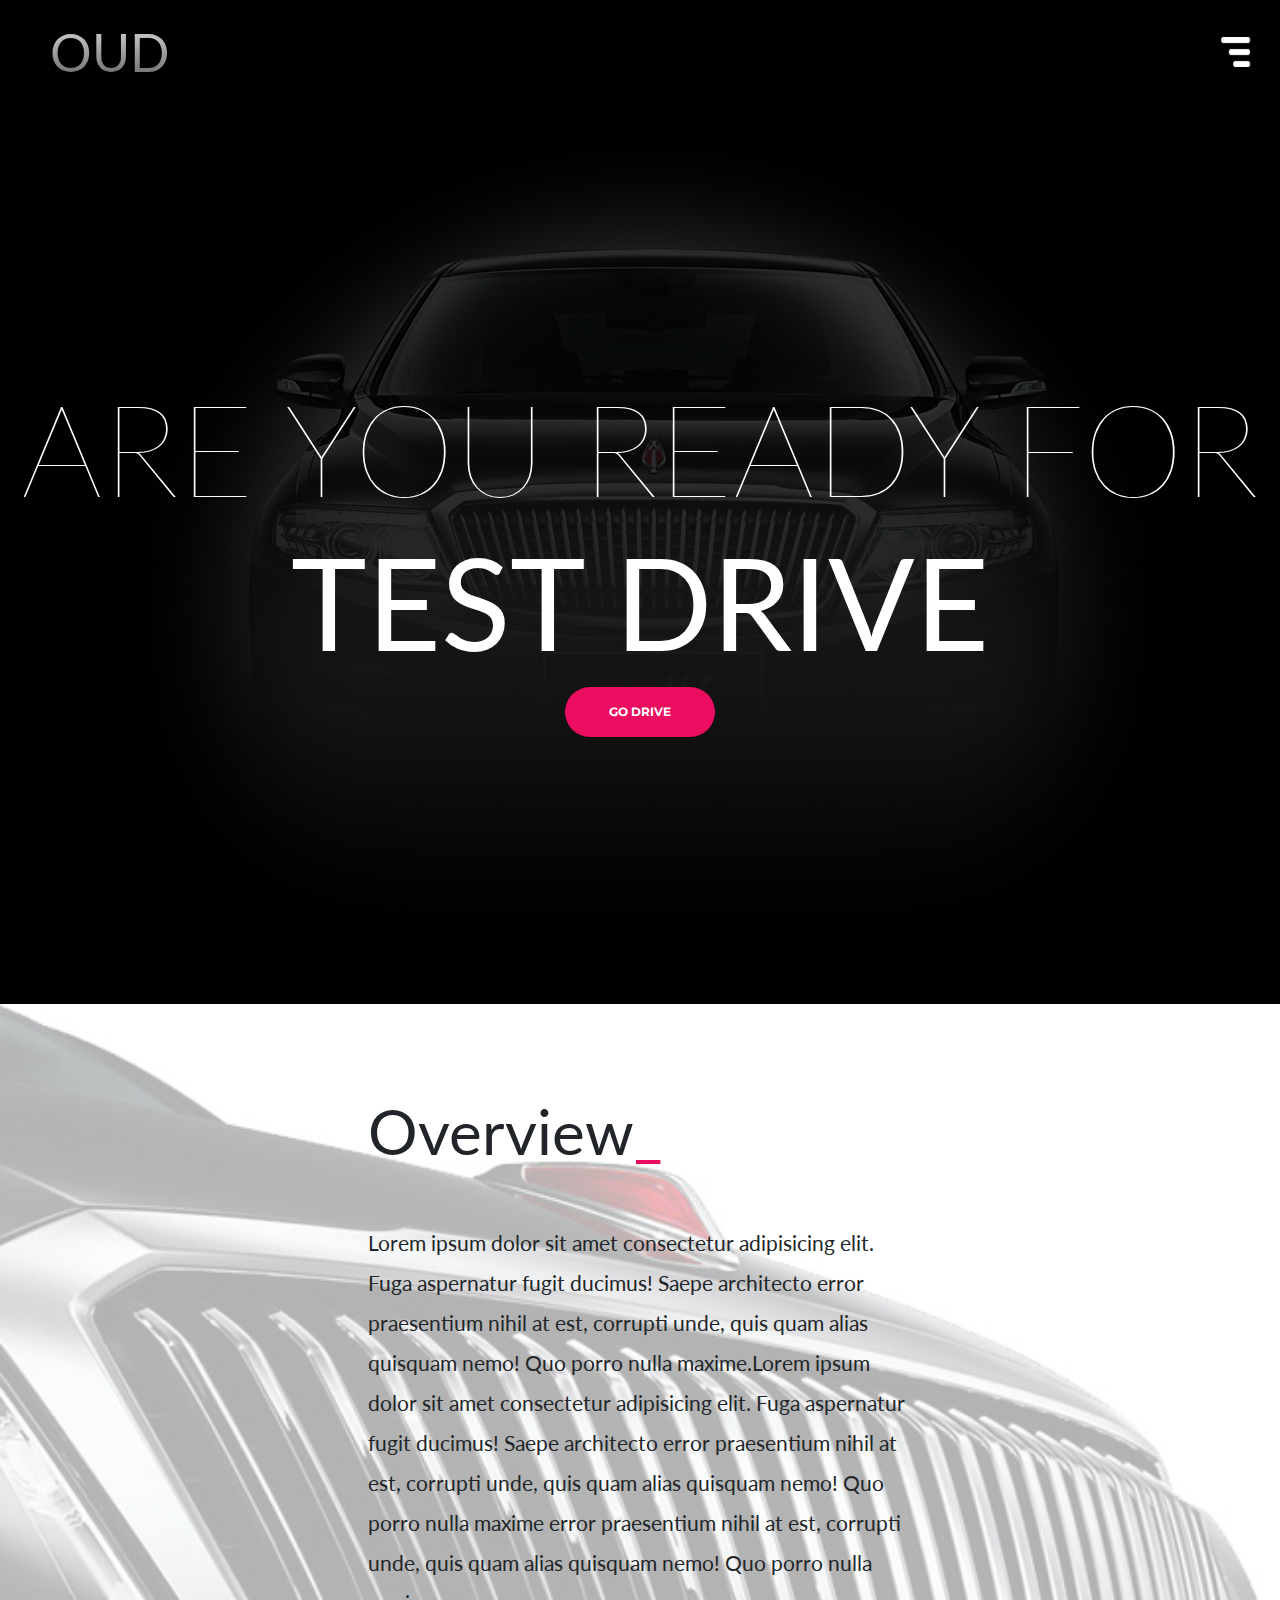
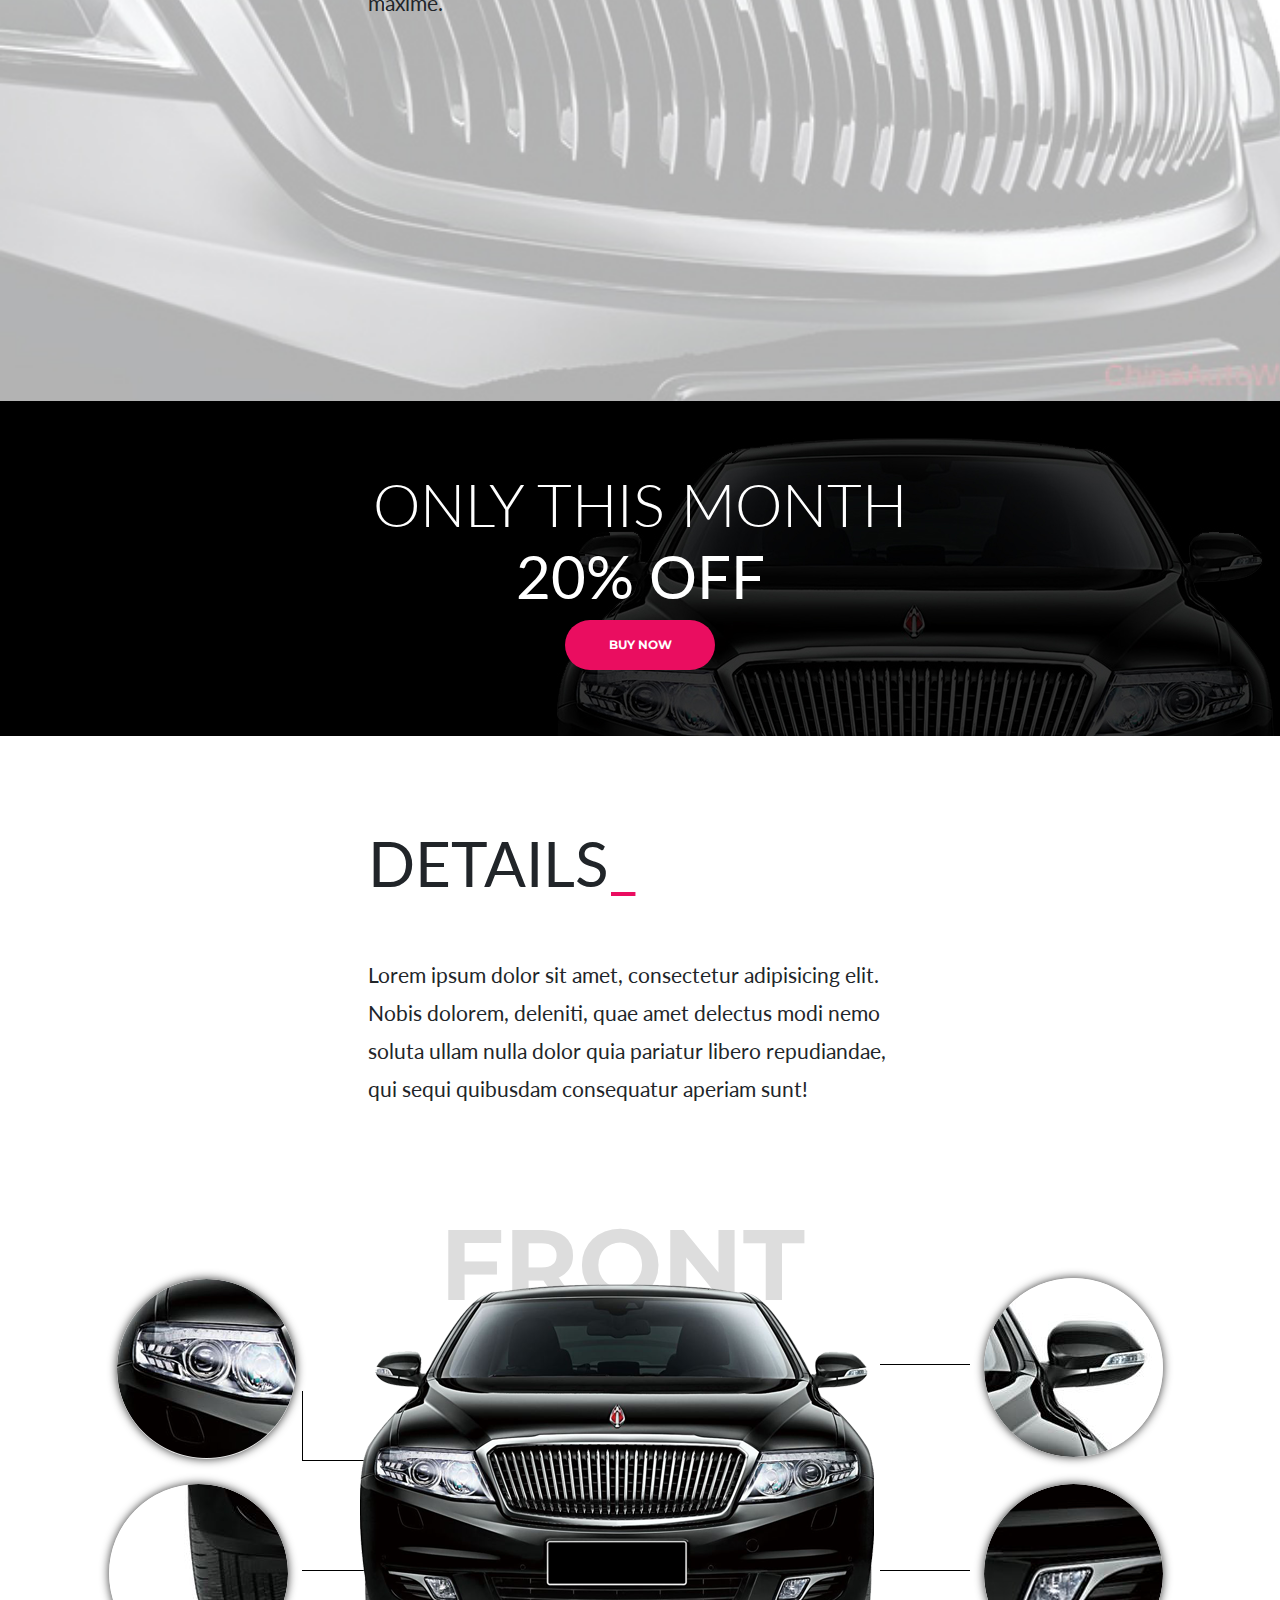
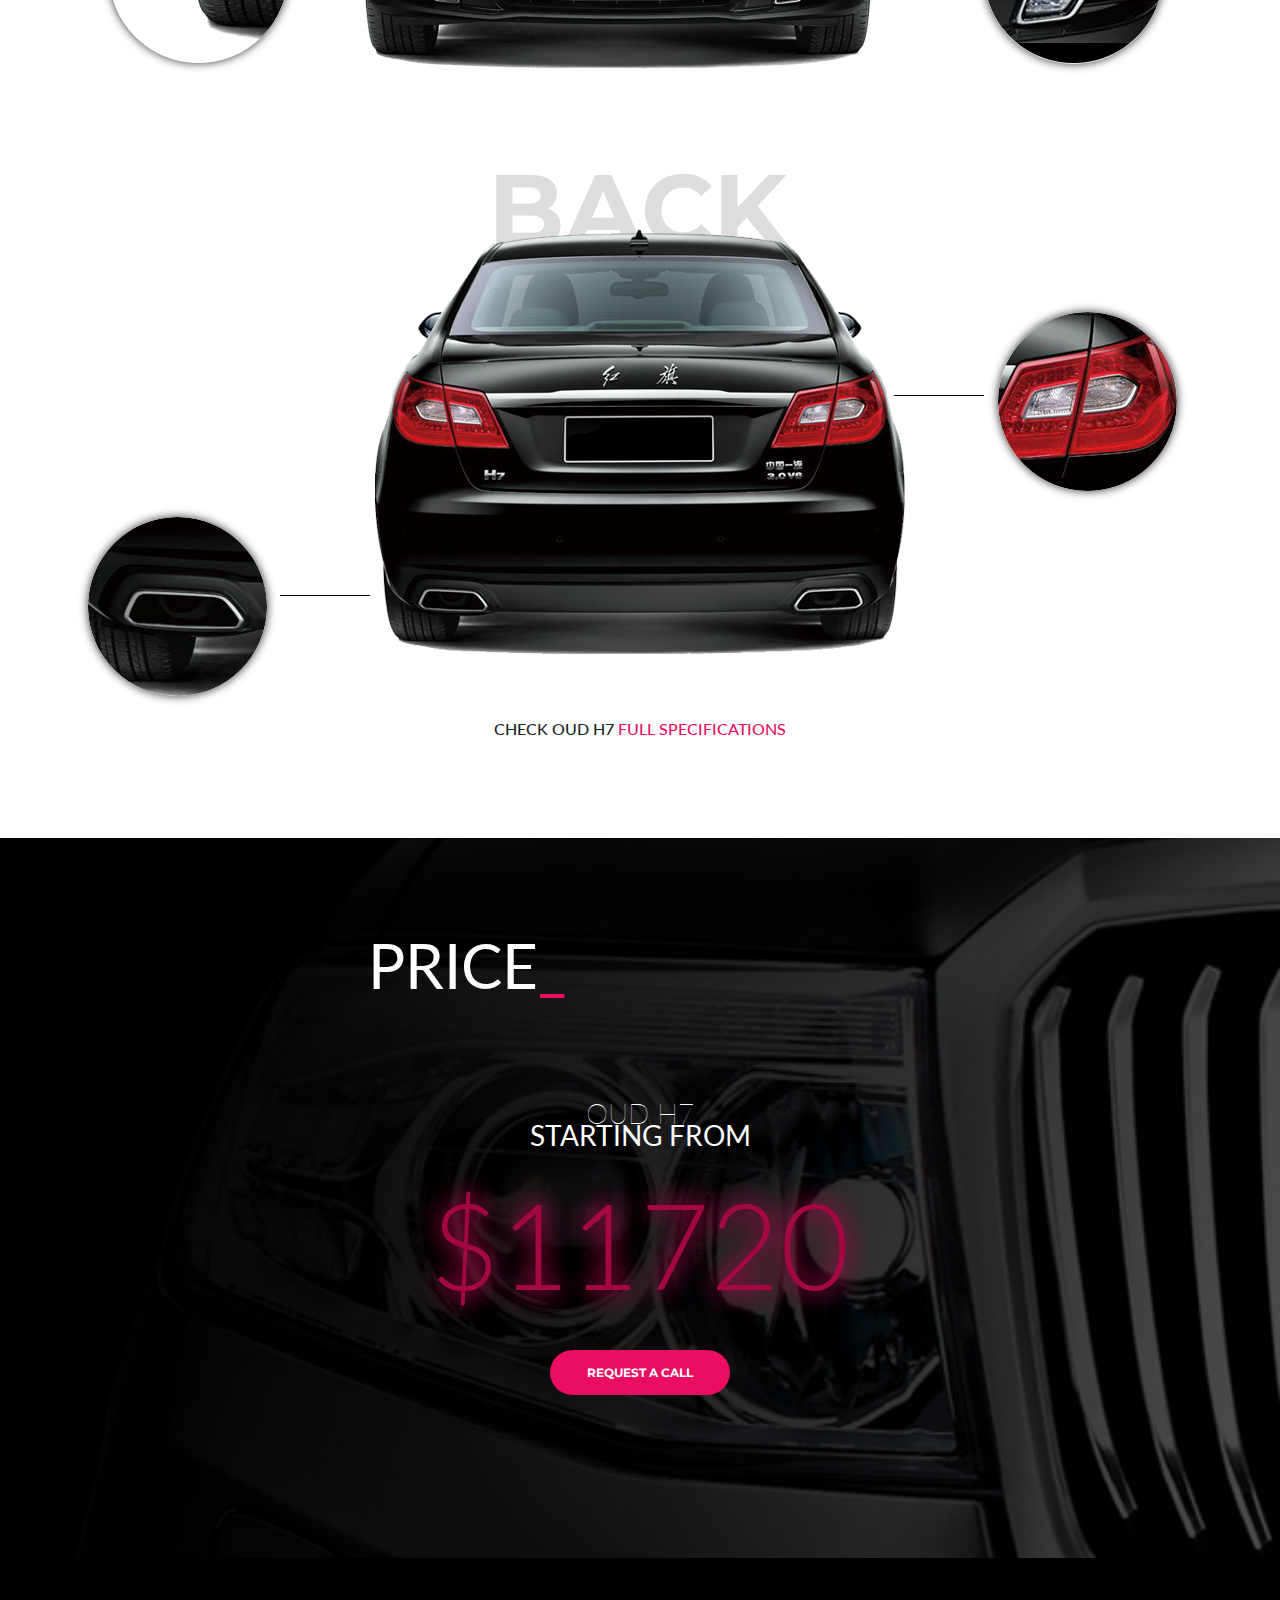
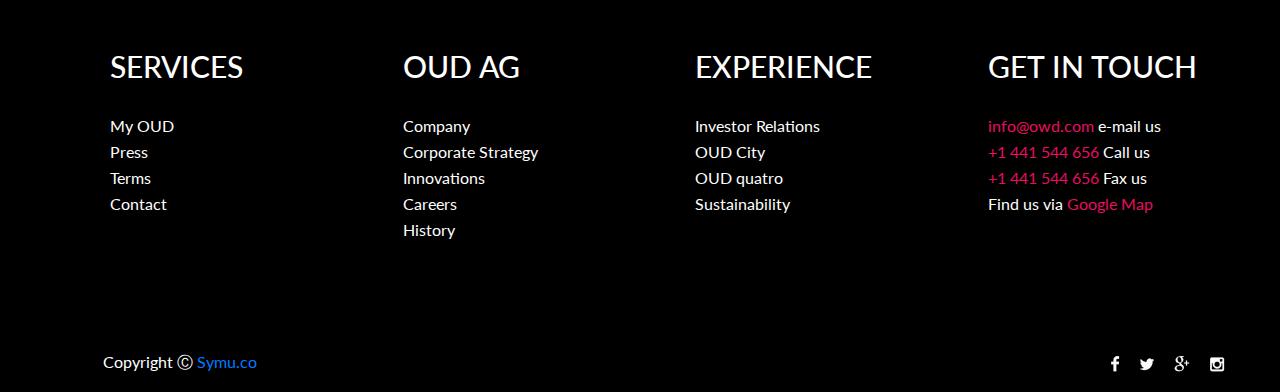
==== main.html @ 3a0085f8 "Initial commit" ====
<!DOCTYPE html>
<html lang="en">

<head>
    <meta charset="UTF-8">
    <meta name="viewport" content="width=device-width, initial-scale=1.0">
    <meta http-equiv="X-UA-Compatible" content="ie=edge">
    <link rel="stylesheet" href="https://stackpath.bootstrapcdn.com/bootstrap/4.4.1/css/bootstrap.min.css"
        integrity="sha384-Vkoo8x4CGsO3+Hhxv8T/Q5PaXtkKtu6ug5TOeNV6gBiFeWPGFN9MuhOf23Q9Ifjh" crossorigin="anonymous">
    <script src="https://code.jquery.com/jquery-3.3.1.slim.min.js"
        integrity="sha384-q8i/X+965DzO0rT7abK41JStQIAqVgRVzpbzo5smXKp4YfRvH+8abtTE1Pi6jizo"
        crossorigin="anonymous"></script>
    <script src="https://cdnjs.cloudflare.com/ajax/libs/popper.js/1.14.7/umd/popper.min.js"
        integrity="sha384-UO2eT0CpHqdSJQ6hJty5KVphtPhzWj9WO1clHTMGa3JDZwrnQq4sF86dIHNDz0W1"
        crossorigin="anonymous"></script>
    <script src="https://ajax.googleapis.com/ajax/libs/jquery/3.4.1/jquery.min.js"></script>
    <script src="https://stackpath.bootstrapcdn.com/bootstrap/4.3.1/js/bootstrap.min.js"
        integrity="sha384-JjSmVgyd0p3pXB1rRibZUAYoIIy6OrQ6VrjIEaFf/nJGzIxFDsf4x0xIM+B07jRM"
        crossorigin="anonymous"></script>
    <link rel="stylesheet" type="text/css" href="./main-styles.css">
    <link href="https://fonts.googleapis.com/css?family=Montserrat:700&display=swap" rel="stylesheet">
    <link href="https://fonts.googleapis.com/css?family=Lato:100,100i,300,400&display=swap" rel="stylesheet">

    <title>OUD</title>
</head>

<body>
    <nav class="navbar">
        <a class="navbar-brand" href="#">
            OUD
        </a>
        <button class="navbar-toggler custom-toggler1" type="button" data-toggle="collapse" data-target="#navbarNav"
            aria-controls="navbarNav" aria-expanded="false" aria-label="Toggle navigation">
            <span class="navbar-toggler-icon"></span>
        </button>
        <div class="collapse navbar-collapse" id="navbarNav">
            <ul class="navbar-nav">
                <li class="nav-item">
                    <a class="nav-link" href="#over">Overview</a>
                </li>
                <li class="nav-item">
                    <a class="nav-link" href="#det">Details</a>
                </li>
                <li class="nav-item">
                    <a class="nav-link" href="#buy">Price</a>
                </li>
            </ul>
        </div>
    </nav>

    
    <header>

        <div class="hero-container">
            <h1>ARE YOU READY FOR<br> <span>TEST DRIVE</span></h1>
            <a href='#' class="btn btn-primary">GO DRIVE</a>

        </div>


    </header>

    <section class='overview' id='over'>
        <div class='container'>
            <h2>Overview<span>_</span></h2>
            <p>Lorem ipsum dolor sit amet consectetur adipisicing elit. Fuga aspernatur fugit ducimus! Saepe architecto
                error praesentium nihil at est, corrupti unde, quis quam alias quisquam nemo! Quo porro nulla
                maxime.Lorem ipsum dolor sit amet consectetur adipisicing elit. Fuga aspernatur fugit ducimus! Saepe
                architecto error praesentium nihil at est, corrupti unde, quis quam alias quisquam nemo! Quo porro nulla
                maxime error praesentium nihil at est, corrupti unde, quis quam alias quisquam nemo! Quo porro nulla
                maxime.</p>
        </div>
    </section>
    <div class='discount'>
        <div class='container'>
            <h2>ONLY THIS MONTH<br><span>20% OFF</span></h2>
            <a href="#" class='btn btn-primary'>BUY NOW</a>
        </div>

    </div>

    <section class='details' id='det'>

        <div class='container'>

            <h2>DETAILS<span>_</span></h2>
            <p>Lorem ipsum dolor sit amet, consectetur adipisicing elit. Nobis dolorem, deleniti, quae amet delectus
                modi nemo soluta ullam nulla dolor quia pariatur libero repudiandae, qui sequi quibusdam consequatur
                aperiam sunt!</p>
        </div>
        <div class='col car-details-cont'>
            <div>
                <div class='car-side-text front'>
                    <h3>FRONT</h3>
                    <div class='line left-top'>
                        <img src="images/flashlight-front.png" alt="flash">
                    </div>
                    <div class='line left-bottom'>
                        <img src="./images/tire-front.png" alt="tire">
                    </div>
                    <div class='line right-top'>
                        <img src="/images/mirror-front.png" alt="mirror">
                    </div>
                    <div class='line right-bottom'>
                        <img src="/images/halogen-front.png" alt="halogen">
                    </div>
                    <img src="images/front-h7.png" alt="front-h7">
                </div>

                <div class="w100"></div>

                <div class='col car-side-text back'>
                    <h3>BACK</h3>
                    <div class='line left'>
                        <img src="/images/exhaust.png" alt="exhaust">
                    </div>
                    <div class='line right'>
                        <img src="/images/back-flashlight.png" alt="back-flash">
                    </div>
                    <img src="images/back-h7.png" alt="back-h7">
                    <div class='full-spec'>
                        <h4>CHECK OUD H7 <a href='#'>FULL SPECIFICATIONS</a></h4>
                    </div>
                </div>

            </div>
    </section>
    <section class='price' id='buy'>
        <div class='container'>
            <h2>PRICE<span>_</span></h2>
            <h3>OUD H7<br><span>STARTING FROM</span></h3>
            <p>$11720</p>
            <a href="#" class="btn btn-primary">REQUEST A CALL</a>

        </div>
    </section>
    <footer id='contact'>
        <div class="row">
            <div class="col">

                <ul>
                    <h4>SERVICES</h4>
                    <li><a href='#'>My OUD</a></li>
                    <li><a href='#'>Press</a></li>
                    <li><a href='#'>Terms</a></li>
                    <li><a href='#'>Contact</a></li>

                </ul>
            </div>
            <div class="col">

                <ul>
                    <h4>OUD AG</h4>
                    <li><a href='#'>Company</a></li>
                    <li><a href='#'>Corporate Strategy</a></li>
                    <li><a href='#'>Innovations</a></li>
                    <li><a href='#'>Careers</a></li>
                    <li><a href='#'>History</a></li>

                </ul>
            </div>
            <div class="col">

                <ul>
                    <h4>EXPERIENCE</h4>
                    <li><a href='#'>Investor Relations</a></li>
                    <li><a href='#'>OUD City</a></li>
                    <li><a href='#'>OUD quatro</a></li>
                    <li><a href='#'>Sustainability</a></li>

                </ul>
            </div>
            <div class="col">

                <ul>
                    <h4>GET IN TOUCH</h4>
                    <li><a href='#'><span>info@owd.com</span></a> e-mail us</li>
                    <li><a href='#'><span>+1 441 544 656</span></a> Call us</li>
                    <li><a href='#'><span>+1 441 544 656</span></a> Fax us</li>
                    <li>Find us via <a href='#'><span>Google Map</span></a></li>

                </ul>
            </div>
            <div class='copyright'>
                <div class="row">
                    <div class='col'>
                        <p>Copyright &#9400; <a href='#'>Symu.co</a></p>
                    </div>
                    <div class='col'>
                        <ul>
                            <li><a href="#"><img src="/images/social1.png" alt="Q"></a></li>
                            <li><a href="#"><img src="/images/social2.png" alt="W"></a></li>
                            <li><a href="#"><img src="/images/social3.png" alt="E"></a></li>
                            <li><a href="#"><img src="/images/social4.png" alt="R"></a></li>
                        </ul>
                    </div>
                </div>
            </div>
        </div>



    </footer>
    <script>
        $('.navbar a[href^="#"]').on('click', function (event) {
            let target = $(this.getAttribute('href'));
            if (target.length) {
                event.preventDefault();
                $('html, body').stop().animate({
                    scrollTop: target.offset().top
                }, 700);
            }
        });

        setInterval(function () {
            $('h2 span').animate({
                opacity: 1
            }, 600).animate({
                opacity: 0
            }, 600)
        }, 1200);
    </script>
</body>

</html>
---- main-styles.css ----
body {
  font-family: 'Lato', sans-serif;
  font-family: 'Montserrat', sans-serif;
}

.navbar {
  font-family: 'Lato';
  background: #000000;
  padding-left: 50px;
}

.navbar .custom-toggler1 .navbar-toggler-icon {
  background-image: url(/images/toggler.png);
}

.navbar .navbar-nav {
  -webkit-box-orient: horizontal;
  -webkit-box-direction: normal;
      -ms-flex-direction: row;
          flex-direction: row;
  width: -webkit-fit-content;
  width: -moz-fit-content;
  width: fit-content;
  margin: auto;
}

.navbar .navbar-nav .nav-link {
  margin-right: 4rem;
  margin-left: 4rem;
}

.navbar .navbar-nav .nav-link {
  display: inline-block;
  color: #fff;
  text-decoration: none;
}

.navbar .navbar-nav .nav-link::after {
  content: '';
  display: block;
  width: 0;
  height: 2px;
  background: #f7becd;
  -webkit-transition: width .3s;
  transition: width .3s;
}

.navbar .navbar-nav .nav-link:hover::after {
  width: 100%;
}

.navbar a {
  font-size: 3.25rem;
  background: -webkit-linear-gradient(whitesmoke, #494949);
  -webkit-background-clip: text;
  -webkit-text-fill-color: transparent;
}

header {
  width: 100%;
  min-height: 100vh;
  display: -webkit-box;
  display: -ms-flexbox;
  display: flex;
  background-color: #000000;
  background-image: url(./images/auto.jpg);
  background-size: auto;
  background-repeat: no-repeat;
  background-position: center;
  padding: 90px 0 90px 0;
}

header .hero-container {
  margin: auto;
}

header .hero-container h1 {
  font-family: 'Lato';
  font-size: 128px;
  font-weight: 100;
  text-align: center;
  color: #fff;
}

header .hero-container h1 span {
  font-weight: normal;
}

header .hero-container a {
  display: -webkit-box;
  display: -ms-flexbox;
  display: flex;
  width: 150px;
  height: 50px;
  margin: auto;
  font-size: 12px;
  font-weight: bold;
  font-family: 'Montserrat';
  border-radius: 50px;
  -webkit-box-align: center;
      -ms-flex-align: center;
          align-items: center;
  -webkit-box-pack: center;
      -ms-flex-pack: center;
          justify-content: center;
  background-color: #ea0d60;
  border: none;
}

.overview {
  width: 100%;
  min-height: 100vh;
  display: -webkit-box;
  display: -ms-flexbox;
  display: flex;
  font-family: 'Lato';
  padding: 90px 0 90px 0;
  background-image: url(images/background_img_1.jpg), url(images/background_img_2.jpg);
  background-size: inherit;
  background-repeat: no-repeat;
  background-position: left bottom, right bottom 1cm;
}

@media screen and (max-width: 1585px) {
  .overview {
    background-image: url(images/background_img_1.jpg);
    background-size: cover;
  }
}

.overview .container {
  width: 575px;
  margin: auto;
  margin-bottom: 17rem;
}

.overview h2 {
  font-size: 62px;
  font-weight: normal;
  margin-bottom: 55px;
}

.overview h2 span {
  color: #ea0d60;
}

.overview p {
  font-size: 21px;
  font-weight: normal;
  line-height: 40px;
}

.discount {
  display: -webkit-box;
  display: -ms-flexbox;
  display: flex;
  width: 100%;
  min-height: 335px;
  background-color: #000000;
  font-family: 'Lato';
  background-image: url(images/discount-background.jpg);
  background-size: auto;
  background-repeat: no-repeat;
  background-position: right bottom;
}

.discount .container {
  margin: auto;
}

.discount h2 {
  font-size: 60px;
  text-align: center;
  font-weight: 300;
  color: #fff;
}

.discount h2 span {
  font-weight: normal;
}

.discount a {
  display: -webkit-box;
  display: -ms-flexbox;
  display: flex;
  width: 150px;
  height: 50px;
  margin: auto;
  font-size: 12px;
  font-weight: bold;
  font-family: 'Montserrat';
  border-radius: 50px;
  -webkit-box-align: center;
      -ms-flex-align: center;
          align-items: center;
  -webkit-box-pack: center;
      -ms-flex-pack: center;
          justify-content: center;
  background-color: #ea0d60;
  border: none;
}

.details {
  padding: 90px 0 90px 0;
}

.details .container {
  font-family: 'Lato';
  width: 575px;
  margin: auto;
}

.details .container h2 {
  font-size: 62px;
  font-weight: normal;
  margin-bottom: 55px;
}

.details .container h2 span {
  color: #ea0d60;
}

.details .container p {
  font-size: 21px;
  font-weight: normal;
  line-height: 38px;
}

.details .car-details-cont {
  width: 100%;
  display: -webkit-box;
  display: -ms-flexbox;
  display: flex;
  -webkit-box-pack: center;
      -ms-flex-pack: center;
          justify-content: center;
  -webkit-box-align: center;
      -ms-flex-align: center;
          align-items: center;
  margin: auto;
  padding-top: 10rem;
}

.details .car-details-cont img {
  position: relative;
}

.details .car-details-cont .w100 {
  width: 100%;
  margin-top: 10rem;
}

.details .car-details-cont .car-side-text {
  position: relative;
  max-width: 100%;
}

.details .car-details-cont .car-side-text .line {
  width: 90px;
  height: 47px;
  border-bottom: 1px solid black;
  position: absolute;
}

.details .car-details-cont .car-side-text .line img {
  position: absolute;
  border-radius: 50%;
  -webkit-box-shadow: rgba(0, 0, 0, 0.8) 0 0 10px;
          box-shadow: rgba(0, 0, 0, 0.8) 0 0 10px;
  -webkit-transition: all 0.5s;
  transition: all 0.5s;
}

.details .car-details-cont .car-side-text .line img:hover {
  -webkit-box-shadow: #740c1d 0 0 100px;
          box-shadow: #740c1d 0 0 100px;
}

.details .car-details-cont .car-side-text .left-top {
  right: 33rem;
  bottom: 13rem;
  border-left: 1px solid black;
  height: 70px;
}

.details .car-details-cont .car-side-text .left-top img {
  right: 6rem;
  top: -7rem;
}

.details .car-details-cont .car-side-text .left-bottom {
  right: 33rem;
  top: 15rem;
}

.details .car-details-cont .car-side-text .left-bottom img {
  right: 6.5rem;
  top: -2.5rem;
}

.details .car-details-cont .car-side-text .right-top {
  left: 32.5rem;
  bottom: 19rem;
}

.details .car-details-cont .car-side-text .right-top img {
  left: 6.5rem;
  top: -2.5rem;
}

.details .car-details-cont .car-side-text .right-bottom {
  left: 32.5rem;
  top: 15rem;
}

.details .car-details-cont .car-side-text .right-bottom img {
  left: 6.5rem;
  top: -2.5rem;
}

.details .car-details-cont .car-side-text h3 {
  font-family: 'Montserrat';
  cursor: default;
  font-size: 100px;
  font-weight: bold;
  position: absolute;
  left: 5rem;
  top: -5rem;
  color: #dddddd;
}

.details .car-details-cont .back h3 {
  left: 8rem;
}

.details .car-details-cont .back .left {
  left: -5rem;
  top: 20rem;
}

.details .car-details-cont .back .left img {
  left: -12rem;
  top: -2rem;
}

.details .car-details-cont .back .right {
  right: -4rem;
  top: 7.5rem;
}

.details .car-details-cont .back .right img {
  left: 6.5rem;
  bottom: -6rem;
}

.details .car-details-cont .back .full-spec {
  padding-top: 4rem;
}

.details .car-details-cont .back .full-spec h4 {
  font-family: 'Lato';
  font-size: 16px;
  text-align: center;
}

.details .car-details-cont .back .full-spec h4 a {
  display: inline-block;
  color: #ea0d60;
  text-decoration: none;
}

.details .car-details-cont .back .full-spec h4 a::after {
  content: '';
  display: block;
  width: 0;
  height: 2px;
  background: #f7becd;
  -webkit-transition: width .3s;
  transition: width .3s;
}

.details .car-details-cont .back .full-spec h4 a:hover::after {
  width: 100%;
}

.price {
  font-family: 'Lato';
  background-color: #000000;
  color: #fff;
  padding: 90px 0 90px 0;
  background-image: url(/images/price_background-left.jpg), url(/images/price_background-right.jpg);
  background-repeat: no-repeat;
  background-size: auto;
  background-position: left bottom, right;
  min-height: 80vh;
}

@media screen and (max-width: 1400px) {
  .price {
    background-image: url(/images/price_background-right.jpg);
    background-size: cover;
    background-position: right;
  }
}

.price a {
  display: -webkit-box;
  display: -ms-flexbox;
  display: flex;
  width: 180px;
  height: 45px;
  margin: auto;
  font-size: 12px;
  font-weight: bold;
  font-family: 'Montserrat';
  border-radius: 50px;
  -webkit-box-align: center;
      -ms-flex-align: center;
          align-items: center;
  -webkit-box-pack: center;
      -ms-flex-pack: center;
          justify-content: center;
  background-color: #ea0d60;
  border: none;
}

.price .container {
  width: 575px;
}

.price .container h2 {
  font-size: 62px;
  font-weight: normal;
  margin-bottom: 100px;
}

.price .container h2 span {
  color: #ea0d60;
}

.price .container h3 {
  text-align: center;
  line-height: 22px;
  font-weight: 100;
}

.price .container h3 span {
  font-weight: normal;
}

.price .container p {
  color: #a30842;
  text-shadow: 0 0 0.2em #a30842, 0 0 0.2em #a30842;
  font-weight: 300;
  font-size: 120px;
  text-align: center;
}

footer {
  font-family: 'Lato';
  padding: 90px 0 0 0;
  background-color: #000000;
  position: relative;
}

footer .row {
  max-width: 1170px;
  margin: auto;
  color: #fff;
}

footer .row .col {
  padding-bottom: 90px;
  text-decoration: none;
}

footer .row .col h4 {
  margin-bottom: 30px;
  font-size: 30px;
}

footer .row .col span {
  color: #ea0d60;
}

footer .row .col li {
  list-style: none;
}

footer .row .col li a {
  display: inline-block;
  color: #fff;
  text-decoration: none;
}

footer .row .col li a::after {
  content: '';
  display: block;
  width: 0;
  height: 2px;
  background: #f7becd;
  -webkit-transition: width .3s;
  transition: width .3s;
}

footer .row .col li a:hover::after {
  width: 100%;
}

footer .row .copyright {
  width: 1170px;
  color: #b5b5b5;
}

footer .row .copyright .row {
  width: 100%;
}

footer .row .copyright .row .col {
  padding: 0;
}

footer .row .copyright .row .col p {
  margin-left: 3rem;
}

footer .row .copyright ul {
  float: right;
  display: -webkit-box;
  display: -ms-flexbox;
  display: flex;
}

footer .row .copyright ul li {
  list-style: none;
}

footer .row .copyright ul li a {
  margin-left: 20px;
}
/*# sourceMappingURL=main-styles.css.map */
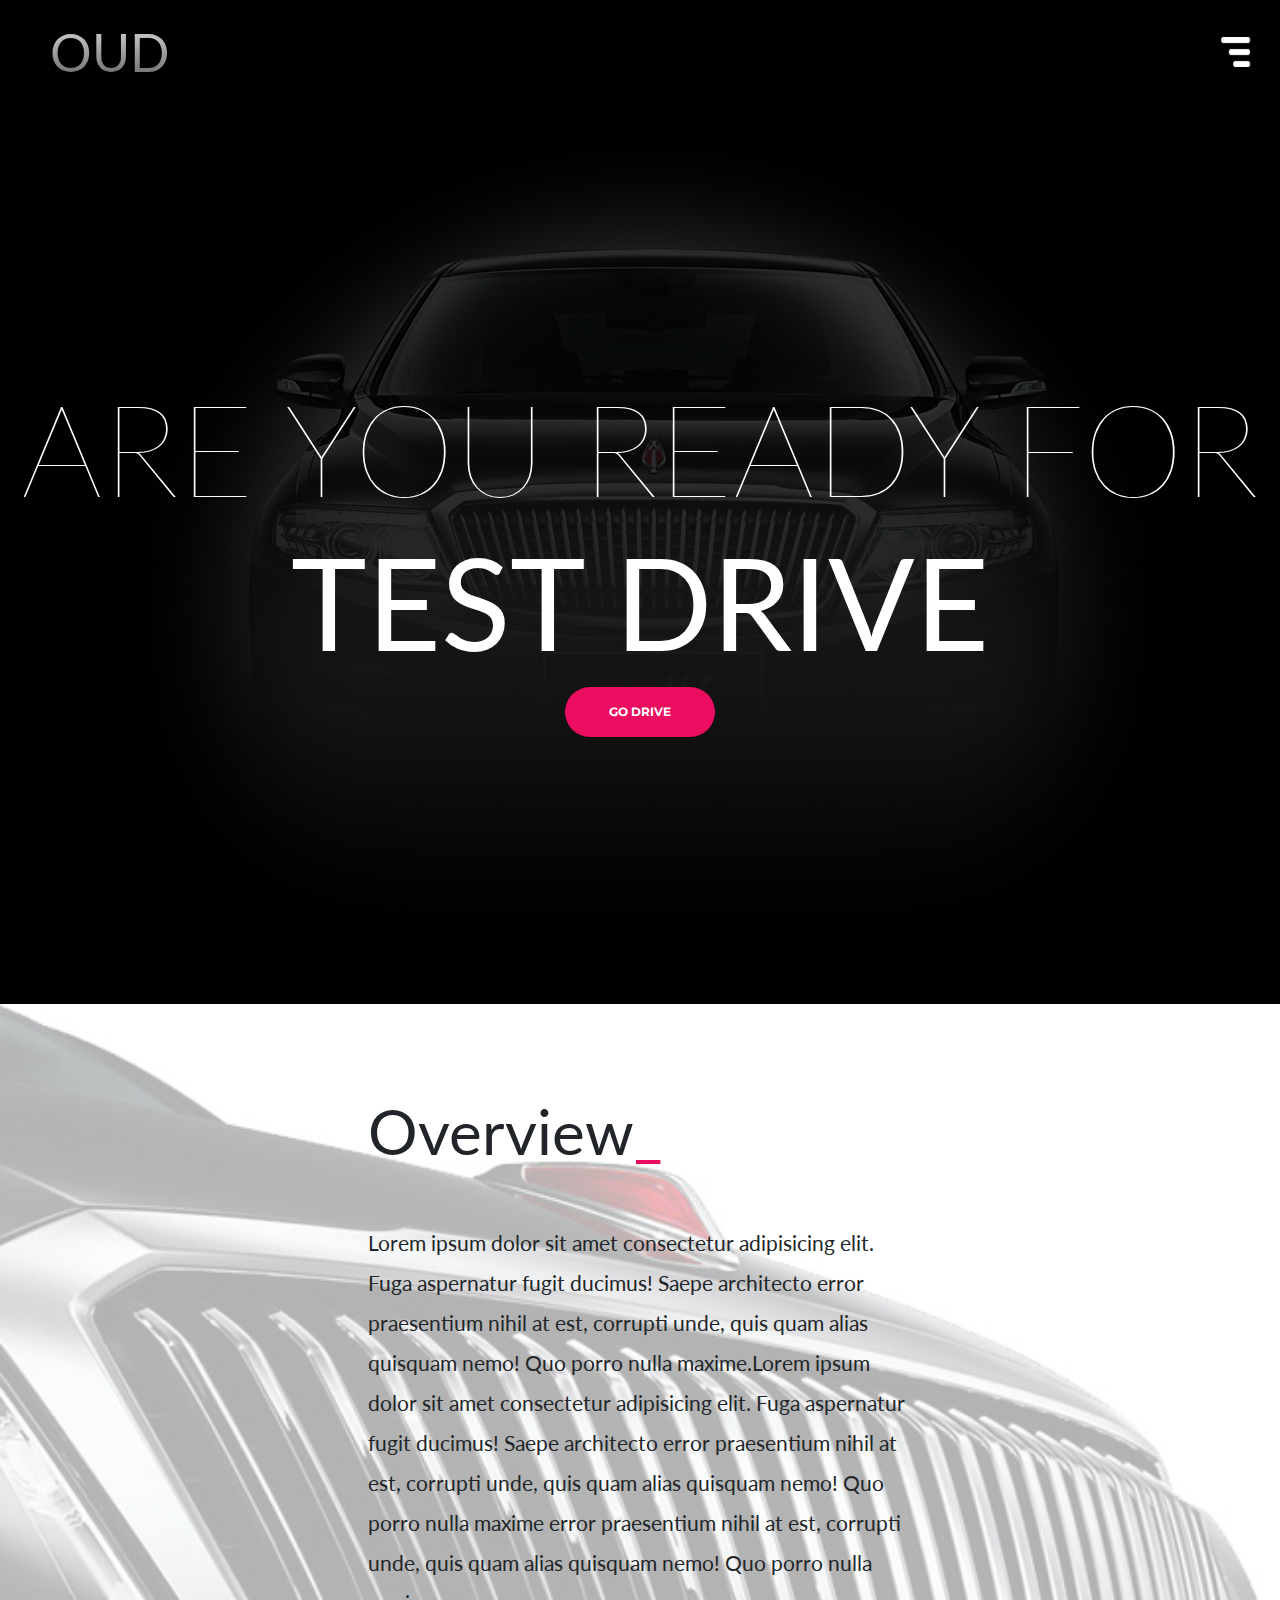
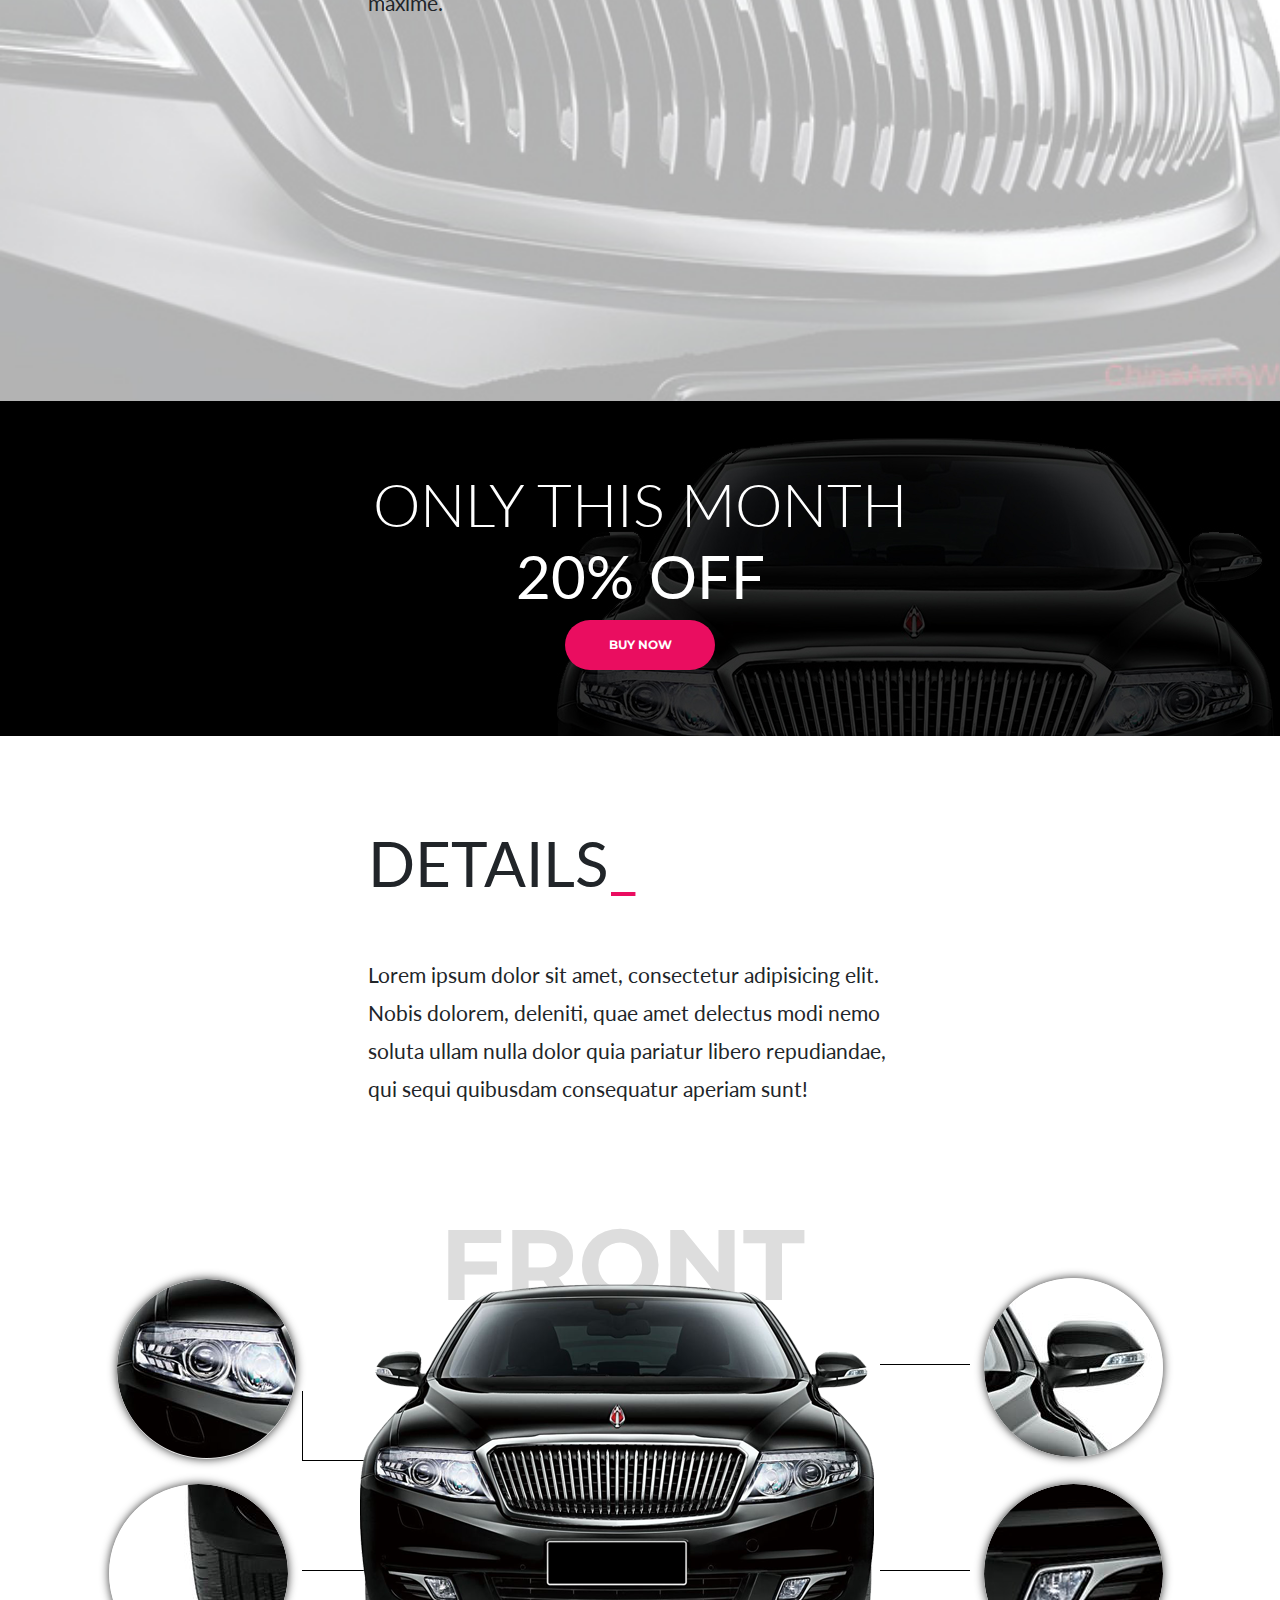
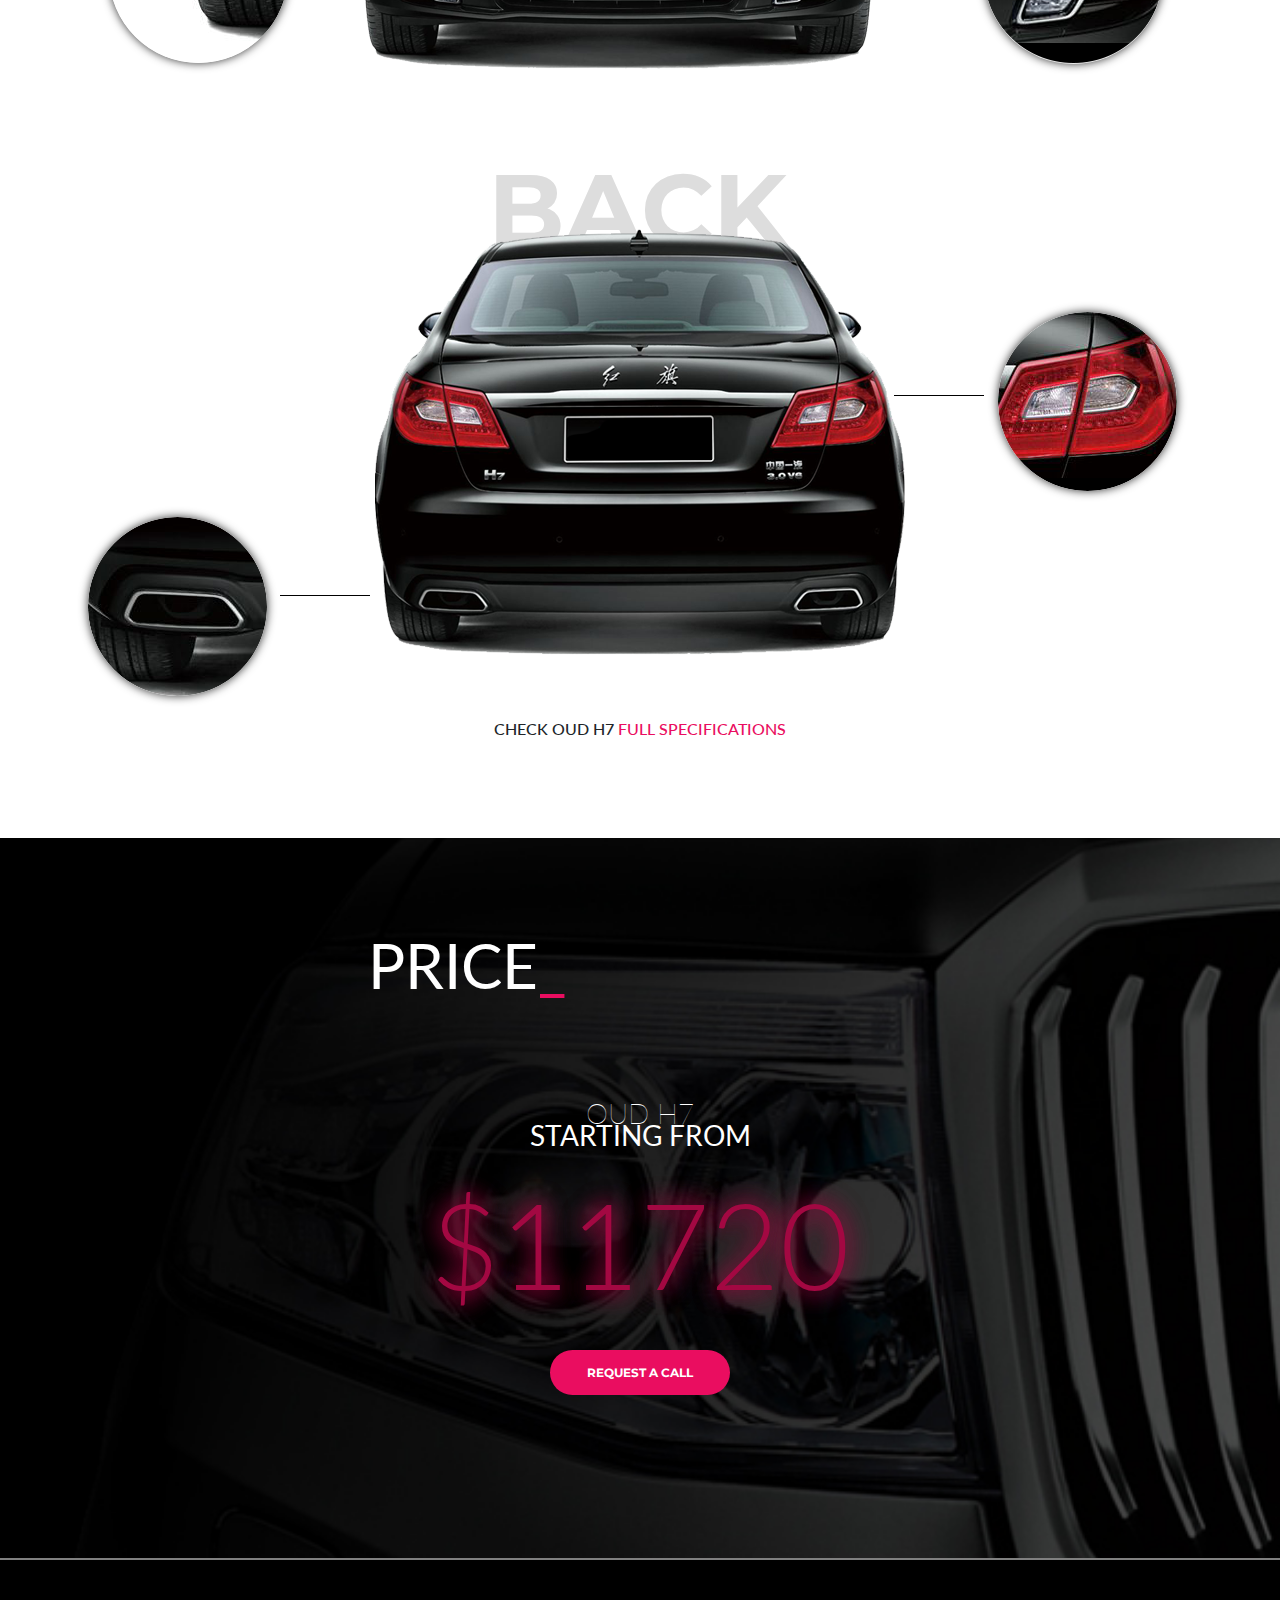
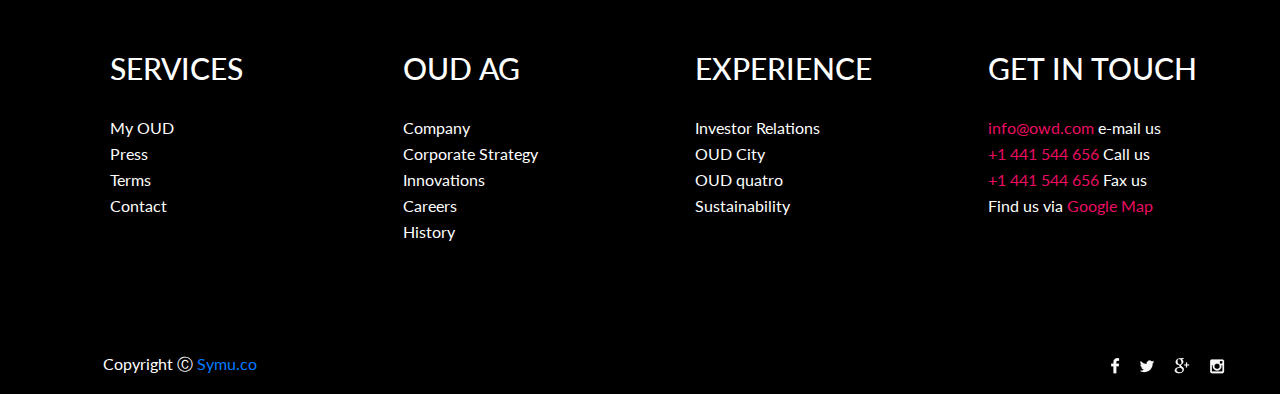
==== commit 958123ac: "Update (RWD)" ====
--- a/main.html
+++ b/main.html
@@ -201,7 +201,7 @@
 
 
     </footer>
-    <script>
+    <!-- <script>
         $('.navbar a[href^="#"]').on('click', function (event) {
             let target = $(this.getAttribute('href'));
             if (target.length) {
@@ -219,7 +219,7 @@
                 opacity: 0
             }, 600)
         }, 1200);
-    </script>
+    </script> -->
 </body>
 
 </html>--- a/main-styles.css
+++ b/main-styles.css
@@ -24,9 +24,24 @@
   margin: auto;
 }
 
+@media screen and (max-width: 870px) {
+  .navbar .navbar-nav {
+    -webkit-box-orient: vertical;
+    -webkit-box-direction: normal;
+        -ms-flex-direction: column;
+            flex-direction: column;
+  }
+}
+
 .navbar .navbar-nav .nav-link {
   margin-right: 4rem;
   margin-left: 4rem;
+}
+
+@media screen and (max-width: 540px) {
+  .navbar .navbar-nav .nav-link {
+    font-size: 2rem;
+  }
 }
 
 .navbar .navbar-nav .nav-link {
@@ -70,6 +85,18 @@
   padding: 90px 0 90px 0;
 }
 
+@media screen and (max-width: 540px) {
+  header {
+    padding: 60px 0 60px 0;
+  }
+}
+
+@media screen and (max-width: 359px) {
+  header {
+    padding: 30px 0 30px 0;
+  }
+}
+
 header .hero-container {
   margin: auto;
 }
@@ -80,6 +107,24 @@
   font-weight: 100;
   text-align: center;
   color: #fff;
+}
+
+@media screen and (max-width: 870px) {
+  header .hero-container h1 {
+    font-size: 70px;
+  }
+}
+
+@media screen and (max-width: 359px) {
+  header .hero-container h1 {
+    font-size: 60px;
+  }
+}
+
+@media screen and (max-width: 359px) {
+  header .hero-container h1 {
+    font-size: 50px;
+  }
 }
 
 header .hero-container h1 span {
@@ -128,18 +173,50 @@
   }
 }
 
+@media screen and (max-width: 540px) {
+  .overview {
+    padding: 60px 0 60px 0;
+  }
+}
+
+@media screen and (max-width: 359px) {
+  .overview {
+    padding: 30px 0 30px 0;
+  }
+}
+
 .overview .container {
   width: 575px;
   margin: auto;
   margin-bottom: 17rem;
 }
 
+@media screen and (max-width: 870px) {
+  .overview .container {
+    width: 500px;
+    margin-bottom: 7rem;
+  }
+}
+
+@media screen and (max-width: 540px) {
+  .overview .container {
+    width: 300px;
+    margin-bottom: 0;
+  }
+}
+
 .overview h2 {
   font-size: 62px;
   font-weight: normal;
   margin-bottom: 55px;
 }
 
+@media screen and (max-width: 540px) {
+  .overview h2 {
+    margin-bottom: 20px;
+  }
+}
+
 .overview h2 span {
   color: #ea0d60;
 }
@@ -148,6 +225,18 @@
   font-size: 21px;
   font-weight: normal;
   line-height: 40px;
+}
+
+@media screen and (max-width: 870px) {
+  .overview p {
+    font-size: 18px;
+  }
+}
+
+@media screen and (max-width: 540px) {
+  .overview p {
+    line-height: 30px;
+  }
 }
 
 .discount {
@@ -173,6 +262,12 @@
   text-align: center;
   font-weight: 300;
   color: #fff;
+}
+
+@media screen and (max-width: 359px) {
+  .discount h2 {
+    font-size: 50px;
+  }
 }
 
 .discount h2 span {
@@ -204,18 +299,48 @@
   padding: 90px 0 90px 0;
 }
 
+@media screen and (max-width: 540px) {
+  .details {
+    padding: 60px 0 60px 0;
+  }
+}
+
+@media screen and (max-width: 359px) {
+  .details {
+    padding: 30px 0 30px 0;
+  }
+}
+
 .details .container {
   font-family: 'Lato';
   width: 575px;
   margin: auto;
 }
 
+@media screen and (max-width: 870px) {
+  .details .container {
+    width: 380px;
+  }
+}
+
+@media screen and (max-width: 359px) {
+  .details .container {
+    width: 300px;
+  }
+}
+
 .details .container h2 {
   font-size: 62px;
   font-weight: normal;
   margin-bottom: 55px;
 }
 
+@media screen and (max-width: 540px) {
+  .details .container h2 {
+    margin-bottom: 15px;
+  }
+}
+
 .details .container h2 span {
   color: #ea0d60;
 }
@@ -224,6 +349,12 @@
   font-size: 21px;
   font-weight: normal;
   line-height: 38px;
+}
+
+@media screen and (max-width: 540px) {
+  .details .container p {
+    line-height: 30px;
+  }
 }
 
 .details .car-details-cont {
@@ -241,13 +372,53 @@
   padding-top: 10rem;
 }
 
+@media screen and (max-width: 540px) {
+  .details .car-details-cont {
+    padding-top: 6rem;
+  }
+}
+
 .details .car-details-cont img {
   position: relative;
+}
+
+@media screen and (max-width: 1100px) {
+  .details .car-details-cont img {
+    width: 80%;
+    display: -webkit-box;
+    display: -ms-flexbox;
+    display: flex;
+    margin: auto;
+  }
+}
+
+@media screen and (max-width: 870px) {
+  .details .car-details-cont img {
+    width: 60%;
+  }
+}
+
+@media screen and (max-width: 630px) {
+  .details .car-details-cont img {
+    width: 40%;
+  }
+}
+
+@media screen and (max-width: 540px) {
+  .details .car-details-cont img {
+    width: 30%;
+  }
 }
 
 .details .car-details-cont .w100 {
   width: 100%;
   margin-top: 10rem;
+}
+
+@media screen and (max-width: 540px) {
+  .details .car-details-cont .w100 {
+    margin-top: 6rem;
+  }
 }
 
 .details .car-details-cont .car-side-text {
@@ -260,6 +431,30 @@
   height: 47px;
   border-bottom: 1px solid black;
   position: absolute;
+}
+
+@media screen and (max-width: 1100px) {
+  .details .car-details-cont .car-side-text .line {
+    width: 50px;
+  }
+}
+
+@media screen and (max-width: 870px) {
+  .details .car-details-cont .car-side-text .line {
+    width: 30px;
+  }
+}
+
+@media screen and (max-width: 630px) {
+  .details .car-details-cont .car-side-text .line {
+    width: 20px;
+  }
+}
+
+@media screen and (max-width: 540px) {
+  .details .car-details-cont .car-side-text .line {
+    width: 13px;
+  }
 }
 
 .details .car-details-cont .car-side-text .line img {
@@ -283,39 +478,278 @@
   height: 70px;
 }
 
+@media screen and (max-width: 1100px) {
+  .details .car-details-cont .car-side-text .left-top {
+    right: 32rem;
+    bottom: 11rem;
+    height: 42px;
+  }
+}
+
+@media screen and (max-width: 870px) {
+  .details .car-details-cont .car-side-text .left-top {
+    height: 30px;
+    right: 28.5rem;
+    bottom: 8.5rem;
+  }
+}
+
+@media screen and (max-width: 630px) {
+  .details .car-details-cont .car-side-text .left-top {
+    height: 20px;
+    right: 25rem;
+    bottom: 5.5rem;
+  }
+}
+
+@media screen and (max-width: 540px) {
+  .details .car-details-cont .car-side-text .left-top {
+    height: 13px;
+    right: 310px;
+    bottom: 56px;
+  }
+}
+
 .details .car-details-cont .car-side-text .left-top img {
   right: 6rem;
   top: -7rem;
 }
 
+@media screen and (max-width: 1100px) {
+  .details .car-details-cont .car-side-text .left-top img {
+    right: 2rem;
+    top: -7rem;
+    width: 7rem;
+  }
+}
+
+@media screen and (max-width: 870px) {
+  .details .car-details-cont .car-side-text .left-top img {
+    right: 2rem;
+    top: -4.5rem;
+    width: 5rem;
+  }
+}
+
+@media screen and (max-width: 630px) {
+  .details .car-details-cont .car-side-text .left-top img {
+    right: 1.5rem;
+    top: -2.5rem;
+    width: 3rem;
+  }
+}
+
+@media screen and (max-width: 540px) {
+  .details .car-details-cont .car-side-text .left-top img {
+    right: 1rem;
+    top: -2rem;
+  }
+}
+
 .details .car-details-cont .car-side-text .left-bottom {
   right: 33rem;
   top: 15rem;
 }
 
+@media screen and (max-width: 1100px) {
+  .details .car-details-cont .car-side-text .left-bottom {
+    right: 32rem;
+    top: 14rem;
+  }
+}
+
+@media screen and (max-width: 870px) {
+  .details .car-details-cont .car-side-text .left-bottom {
+    right: 28.5rem;
+    top: 10rem;
+  }
+}
+
+@media screen and (max-width: 630px) {
+  .details .car-details-cont .car-side-text .left-bottom {
+    right: 25rem;
+    top: 6rem;
+  }
+}
+
+@media screen and (max-width: 540px) {
+  .details .car-details-cont .car-side-text .left-bottom {
+    right: 19.5rem;
+    top: 2.5rem;
+  }
+}
+
 .details .car-details-cont .car-side-text .left-bottom img {
   right: 6.5rem;
   top: -2.5rem;
 }
 
+@media screen and (max-width: 1100px) {
+  .details .car-details-cont .car-side-text .left-bottom img {
+    right: 3.5rem;
+    top: -1rem;
+    width: 7rem;
+  }
+}
+
+@media screen and (max-width: 870px) {
+  .details .car-details-cont .car-side-text .left-bottom img {
+    width: 5rem;
+    top: 0.5rem;
+    right: 2.5rem;
+  }
+}
+
+@media screen and (max-width: 630px) {
+  .details .car-details-cont .car-side-text .left-bottom img {
+    width: 3rem;
+    top: 1.1rem;
+    right: 1.7rem;
+  }
+}
+
+@media screen and (max-width: 540px) {
+  .details .car-details-cont .car-side-text .left-bottom img {
+    top: 1.5rem;
+    right: 1rem;
+  }
+}
+
 .details .car-details-cont .car-side-text .right-top {
   left: 32.5rem;
   bottom: 19rem;
 }
 
+@media screen and (max-width: 1100px) {
+  .details .car-details-cont .car-side-text .right-top {
+    left: 31.5rem;
+    bottom: 16rem;
+  }
+}
+
+@media screen and (max-width: 870px) {
+  .details .car-details-cont .car-side-text .right-top {
+    left: 28rem;
+    bottom: 12.5rem;
+  }
+}
+
+@media screen and (max-width: 630px) {
+  .details .car-details-cont .car-side-text .right-top {
+    left: 24.7rem;
+    bottom: 8rem;
+  }
+}
+
+@media screen and (max-width: 540px) {
+  .details .car-details-cont .car-side-text .right-top {
+    left: 19.2rem;
+    bottom: 5.2rem;
+  }
+}
+
 .details .car-details-cont .car-side-text .right-top img {
   left: 6.5rem;
   top: -2.5rem;
 }
 
+@media screen and (max-width: 1100px) {
+  .details .car-details-cont .car-side-text .right-top img {
+    left: 4rem;
+    top: -1rem;
+    width: 7rem;
+  }
+}
+
+@media screen and (max-width: 870px) {
+  .details .car-details-cont .car-side-text .right-top img {
+    width: 5rem;
+    left: 2.5rem;
+    top: 0.5rem;
+  }
+}
+
+@media screen and (max-width: 630px) {
+  .details .car-details-cont .car-side-text .right-top img {
+    width: 3rem;
+    left: 1.8rem;
+    top: 1.4rem;
+  }
+}
+
+@media screen and (max-width: 540px) {
+  .details .car-details-cont .car-side-text .right-top img {
+    left: 1.2rem;
+    top: 1.4rem;
+  }
+}
+
 .details .car-details-cont .car-side-text .right-bottom {
   left: 32.5rem;
   top: 15rem;
 }
 
+@media screen and (max-width: 1100px) {
+  .details .car-details-cont .car-side-text .right-bottom {
+    left: 32rem;
+    top: 13rem;
+  }
+}
+
+@media screen and (max-width: 870px) {
+  .details .car-details-cont .car-side-text .right-bottom {
+    left: 28.5rem;
+    top: 9rem;
+  }
+}
+
+@media screen and (max-width: 630px) {
+  .details .car-details-cont .car-side-text .right-bottom {
+    left: 24.9rem;
+    top: 5rem;
+  }
+}
+
+@media screen and (max-width: 540px) {
+  .details .car-details-cont .car-side-text .right-bottom {
+    left: 19.4rem;
+    top: 2.1rem;
+  }
+}
+
 .details .car-details-cont .car-side-text .right-bottom img {
   left: 6.5rem;
   top: -2.5rem;
+}
+
+@media screen and (max-width: 1100px) {
+  .details .car-details-cont .car-side-text .right-bottom img {
+    top: -1rem;
+    left: 4rem;
+    width: 7rem;
+  }
+}
+
+@media screen and (max-width: 870px) {
+  .details .car-details-cont .car-side-text .right-bottom img {
+    top: 0.5rem;
+    left: 2.5rem;
+    width: 5rem;
+  }
+}
+
+@media screen and (max-width: 630px) {
+  .details .car-details-cont .car-side-text .right-bottom img {
+    top: 1.3rem;
+    left: 1.8rem;
+    width: 3rem;
+  }
+}
+
+@media screen and (max-width: 540px) {
+  .details .car-details-cont .car-side-text .right-bottom img {
+    left: 1.1rem;
+  }
 }
 
 .details .car-details-cont .car-side-text h3 {
@@ -329,8 +763,50 @@
   color: #dddddd;
 }
 
+@media screen and (max-width: 1100px) {
+  .details .car-details-cont .car-side-text h3 {
+    font-size: 80px;
+    left: 8.5rem;
+    top: -4rem;
+  }
+}
+
+@media screen and (max-width: 870px) {
+  .details .car-details-cont .car-side-text h3 {
+    font-size: 62px;
+    left: 10.7rem;
+    top: -3rem;
+  }
+}
+
+@media screen and (max-width: 630px) {
+  .details .car-details-cont .car-side-text h3 {
+    font-size: 43px;
+    left: 12.7rem;
+    top: -2rem;
+  }
+}
+
 .details .car-details-cont .back h3 {
   left: 8rem;
+}
+
+@media screen and (max-width: 1100px) {
+  .details .car-details-cont .back h3 {
+    left: 10rem;
+  }
+}
+
+@media screen and (max-width: 1100px) {
+  .details .car-details-cont .back h3 {
+    left: 11.5rem;
+  }
+}
+
+@media screen and (max-width: 630px) {
+  .details .car-details-cont .back h3 {
+    left: 13.4rem;
+  }
 }
 
 .details .car-details-cont .back .left {
@@ -338,19 +814,135 @@
   top: 20rem;
 }
 
+@media screen and (max-width: 1100px) {
+  .details .car-details-cont .back .left {
+    left: 1rem;
+    top: 15.5rem;
+  }
+}
+
+@media screen and (max-width: 870px) {
+  .details .car-details-cont .back .left {
+    left: 5.5rem;
+    top: 11rem;
+  }
+}
+
+@media screen and (max-width: 630px) {
+  .details .car-details-cont .back .left {
+    left: 9.5rem;
+    top: 6.3rem;
+  }
+}
+
+@media screen and (max-width: 540px) {
+  .details .car-details-cont .back .left {
+    left: 9.6rem;
+    top: 2.9rem;
+  }
+}
+
 .details .car-details-cont .back .left img {
   left: -12rem;
   top: -2rem;
 }
 
+@media screen and (max-width: 1100px) {
+  .details .car-details-cont .back .left img {
+    width: 7rem;
+    left: -7.5rem;
+    top: -1rem;
+  }
+}
+
+@media screen and (max-width: 870px) {
+  .details .car-details-cont .back .left img {
+    width: 5rem;
+    left: -5.5rem;
+    top: 0rem;
+  }
+}
+
+@media screen and (max-width: 630px) {
+  .details .car-details-cont .back .left img {
+    width: 3rem;
+    left: -3.5rem;
+    top: 1.2rem;
+  }
+}
+
+@media screen and (max-width: 540px) {
+  .details .car-details-cont .back .left img {
+    left: -3.3rem;
+  }
+}
+
 .details .car-details-cont .back .right {
   right: -4rem;
   top: 7.5rem;
 }
 
+@media screen and (max-width: 1100px) {
+  .details .car-details-cont .back .right {
+    right: 1rem;
+    top: 5.5rem;
+  }
+}
+
+@media screen and (max-width: 870px) {
+  .details .car-details-cont .back .right {
+    right: 5.7rem;
+    top: 3.5rem;
+  }
+}
+
+@media screen and (max-width: 630px) {
+  .details .car-details-cont .back .right {
+    right: 9.5rem;
+    top: 1.5rem;
+  }
+}
+
+@media screen and (max-width: 540px) {
+  .details .car-details-cont .back .right {
+    right: 9.7rem;
+    top: -0.1rem;
+  }
+}
+
 .details .car-details-cont .back .right img {
   left: 6.5rem;
   bottom: -6rem;
+}
+
+@media screen and (max-width: 1100px) {
+  .details .car-details-cont .back .right img {
+    width: 7rem;
+    left: 4rem;
+    bottom: -3.5rem;
+  }
+}
+
+@media screen and (max-width: 870px) {
+  .details .car-details-cont .back .right img {
+    width: 5rem;
+    left: 2.5rem;
+    bottom: -2.5rem;
+  }
+}
+
+@media screen and (max-width: 630px) {
+  .details .car-details-cont .back .right img {
+    width: 3rem;
+    left: 1.8rem;
+    bottom: -1.5rem;
+  }
+}
+
+@media screen and (max-width: 540px) {
+  .details .car-details-cont .back .right img {
+    left: 1.2rem;
+  }
 }
 
 .details .car-details-cont .back .full-spec {
@@ -400,6 +992,18 @@
     background-image: url(/images/price_background-right.jpg);
     background-size: cover;
     background-position: right;
+  }
+}
+
+@media screen and (max-width: 540px) {
+  .price {
+    padding: 60px 0 60px 0;
+  }
+}
+
+@media screen and (max-width: 359px) {
+  .price {
+    padding: 30px 0 30px 0;
   }
 }
 
@@ -428,10 +1032,22 @@
   width: 575px;
 }
 
+@media screen and (max-width: 870px) {
+  .price .container {
+    width: 320px;
+  }
+}
+
 .price .container h2 {
   font-size: 62px;
   font-weight: normal;
   margin-bottom: 100px;
+}
+
+@media screen and (max-width: 540px) {
+  .price .container h2 {
+    margin-bottom: 50px;
+  }
 }
 
 .price .container h2 span {
@@ -456,11 +1072,30 @@
   text-align: center;
 }
 
+@media screen and (max-width: 870px) {
+  .price .container p {
+    font-size: 80px;
+  }
+}
+
 footer {
   font-family: 'Lato';
   padding: 90px 0 0 0;
   background-color: #000000;
   position: relative;
+  border-top: 2px solid gray;
+}
+
+@media screen and (max-width: 540px) {
+  footer {
+    padding: 60px 0 60px 0;
+  }
+}
+
+@media screen and (max-width: 359px) {
+  footer {
+    padding: 30px 0 30px 0;
+  }
 }
 
 footer .row {
@@ -474,9 +1109,41 @@
   text-decoration: none;
 }
 
+@media screen and (max-width: 540px) {
+  footer .row .col {
+    padding-bottom: 30px;
+  }
+}
+
+@media screen and (max-width: 359px) {
+  footer .row .col {
+    padding-bottom: 2px;
+  }
+}
+
+@media screen and (max-width: 359px) {
+  footer .row .col {
+    width: 50%;
+  }
+}
+
 footer .row .col h4 {
   margin-bottom: 30px;
   font-size: 30px;
+}
+
+@media screen and (max-width: 540px) {
+  footer .row .col h4 {
+    font-size: 20px;
+    margin-bottom: 10px;
+  }
+}
+
+@media screen and (max-width: 359px) {
+  footer .row .col h4 {
+    font-size: 18px;
+    margin-bottom: 5px;
+  }
 }
 
 footer .row .col span {
@@ -491,6 +1158,18 @@
   display: inline-block;
   color: #fff;
   text-decoration: none;
+}
+
+@media screen and (max-width: 540px) {
+  footer .row .col li a {
+    font-size: 15px;
+  }
+}
+
+@media screen and (max-width: 359px) {
+  footer .row .col li a {
+    font-size: 12px;
+  }
 }
 
 footer .row .col li a::after {
@@ -512,6 +1191,12 @@
   color: #b5b5b5;
 }
 
+@media screen and (max-width: 540px) {
+  footer .row .copyright {
+    width: 320px;
+  }
+}
+
 footer .row .copyright .row {
   width: 100%;
 }
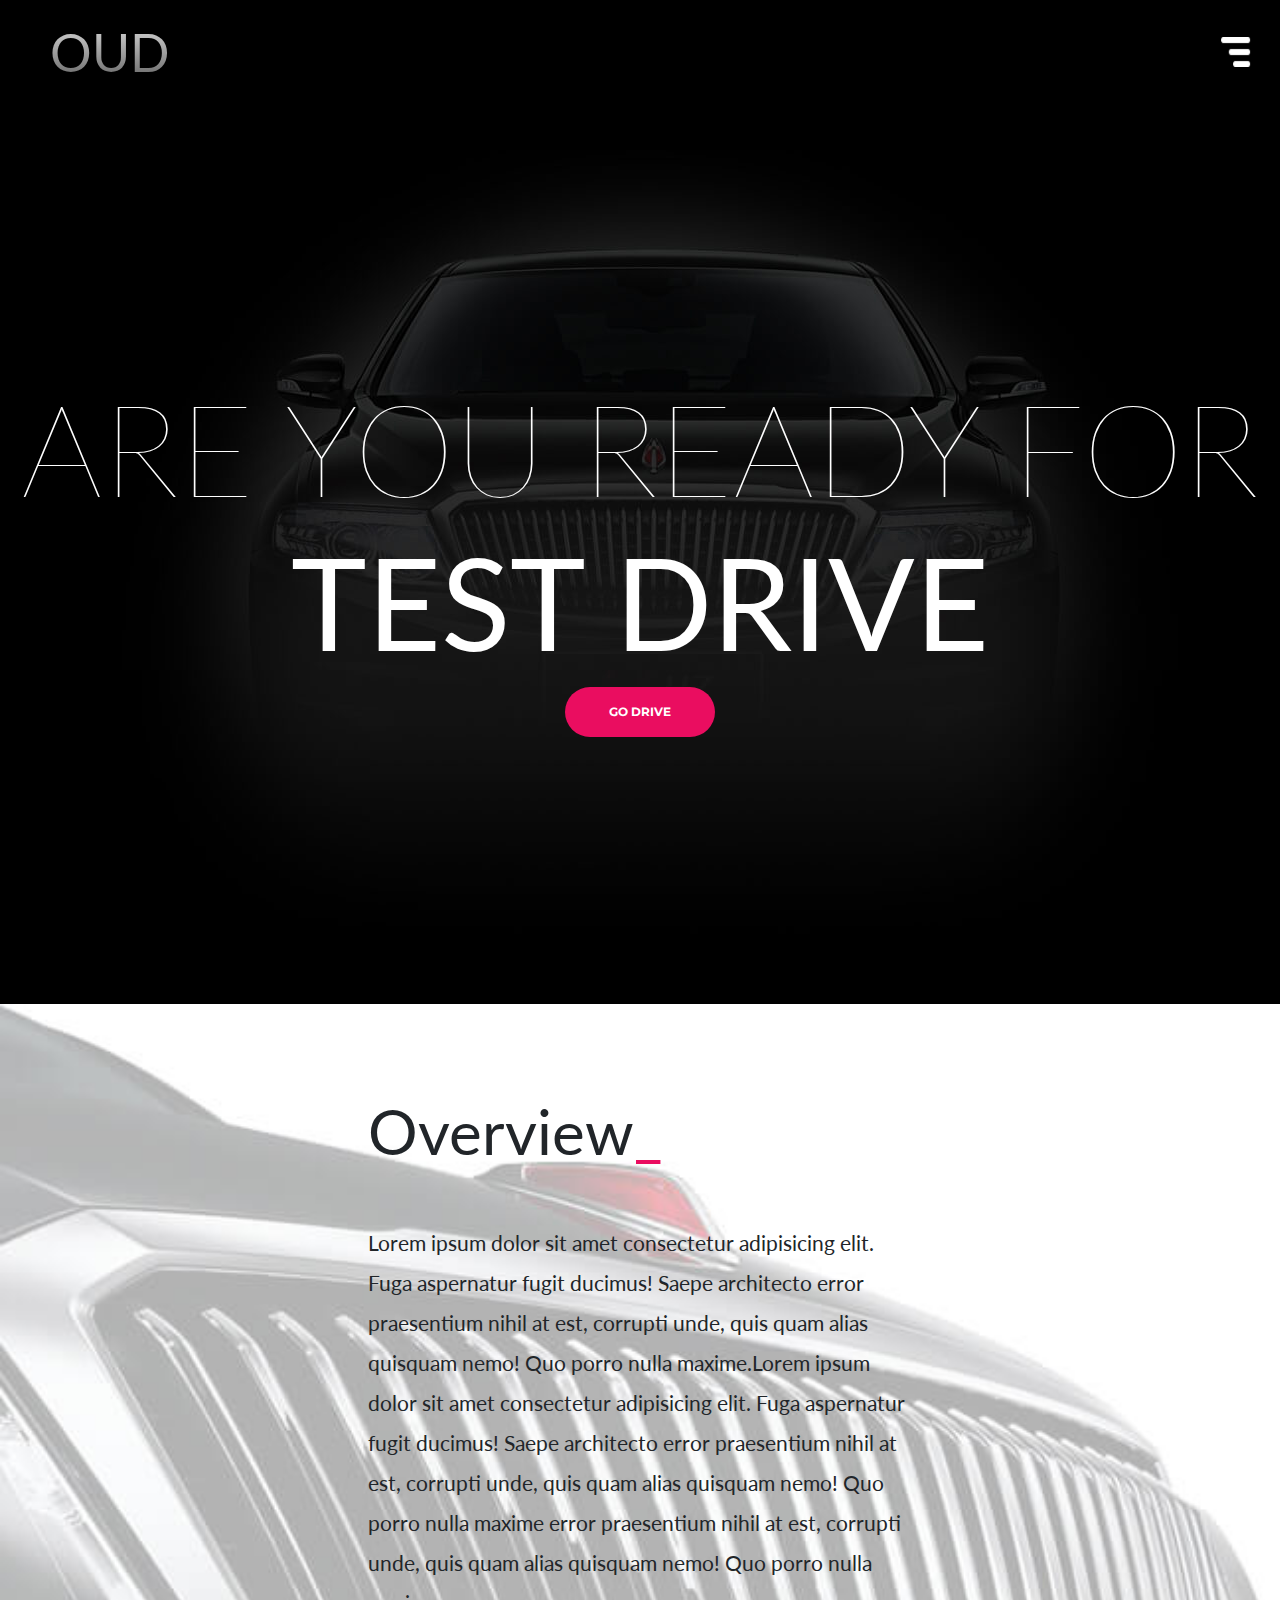
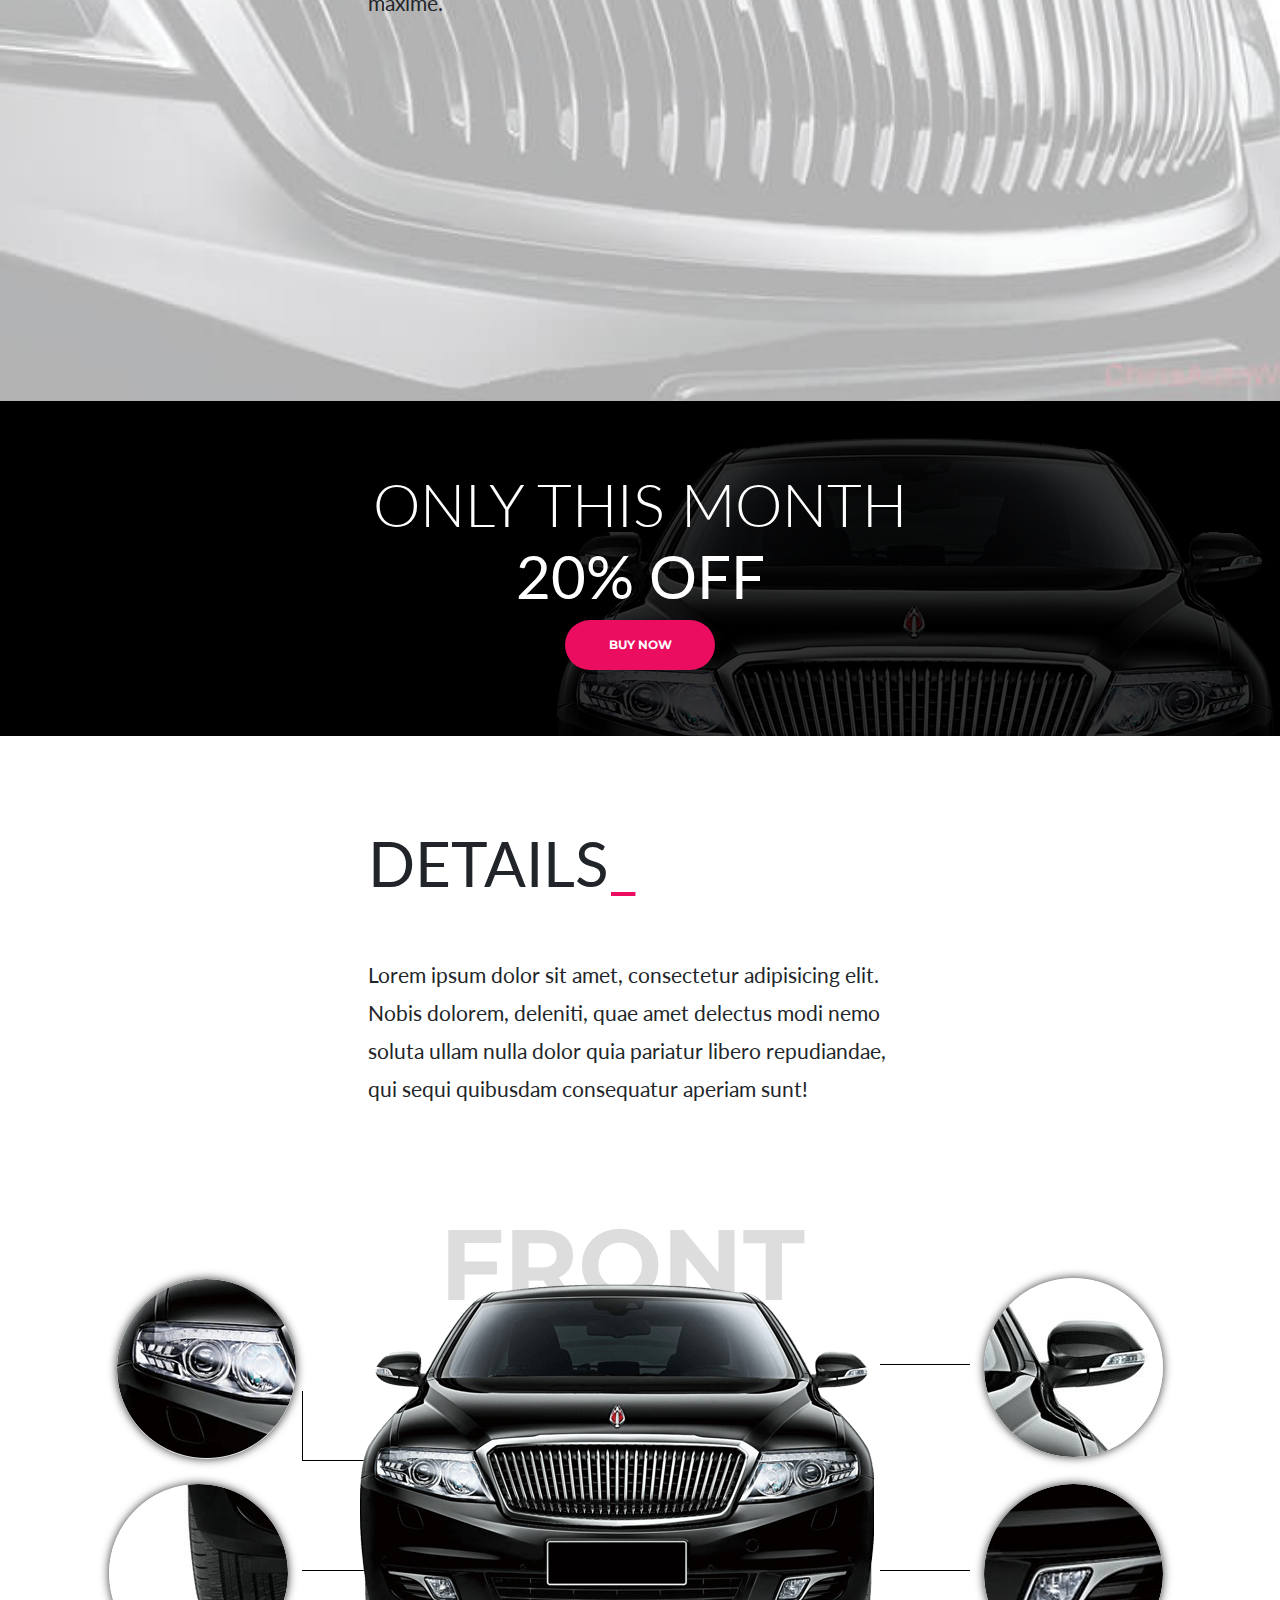
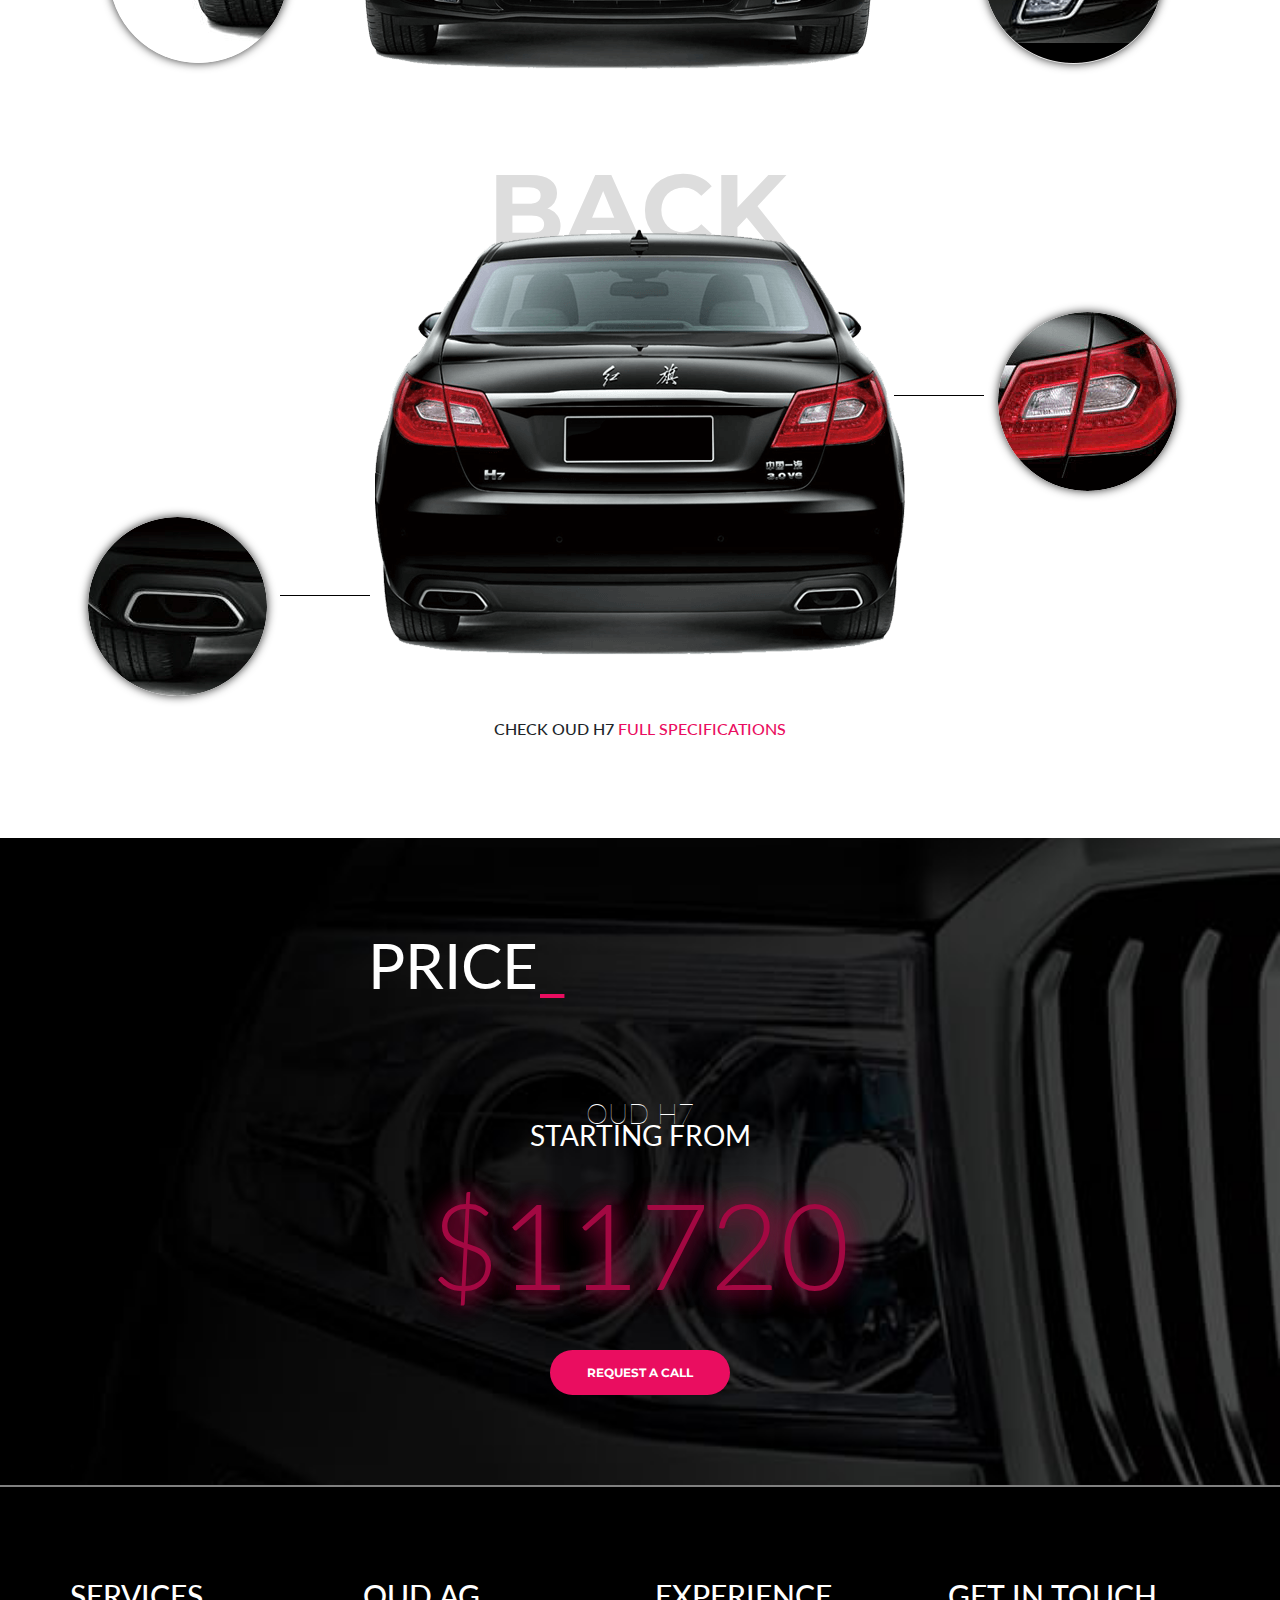
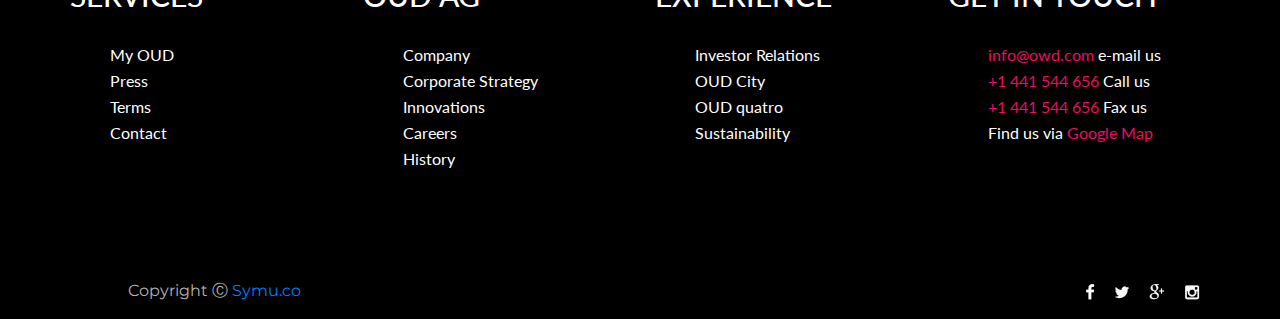
==== commit 66219da4: "Updates" ====
--- a/main.html
+++ b/main.html
@@ -5,6 +5,7 @@
     <meta charset="UTF-8">
     <meta name="viewport" content="width=device-width, initial-scale=1.0">
     <meta http-equiv="X-UA-Compatible" content="ie=edge">
+    <meta name="Description" content="...">
     <link rel="stylesheet" href="https://stackpath.bootstrapcdn.com/bootstrap/4.4.1/css/bootstrap.min.css"
         integrity="sha384-Vkoo8x4CGsO3+Hhxv8T/Q5PaXtkKtu6ug5TOeNV6gBiFeWPGFN9MuhOf23Q9Ifjh" crossorigin="anonymous">
     <script src="https://code.jquery.com/jquery-3.3.1.slim.min.js"
@@ -20,13 +21,13 @@
     <link rel="stylesheet" type="text/css" href="./main-styles.css">
     <link href="https://fonts.googleapis.com/css?family=Montserrat:700&display=swap" rel="stylesheet">
     <link href="https://fonts.googleapis.com/css?family=Lato:100,100i,300,400&display=swap" rel="stylesheet">
-
+    <link rel="icon" type="image/png" href="/images/favicon-32x32.png" sizes="32x32" />
     <title>OUD</title>
 </head>
 
 <body>
     <nav class="navbar">
-        <a class="navbar-brand" href="#">
+        <a class="navbar-brand" href="#" rel=”noopener”>
             OUD
         </a>
         <button class="navbar-toggler custom-toggler1" type="button" data-toggle="collapse" data-target="#navbarNav"
@@ -35,14 +36,17 @@
         </button>
         <div class="collapse navbar-collapse" id="navbarNav">
             <ul class="navbar-nav">
+                    <li class="nav-item">
+                            <a class="nav-link" href="main.html" rel=”noopener”>Home</a>
+                        </li>
                 <li class="nav-item">
-                    <a class="nav-link" href="#over">Overview</a>
+                    <a class="nav-link" href="/Specifications/spec.html" rel=”noopener”>Specifications</a>
                 </li>
                 <li class="nav-item">
-                    <a class="nav-link" href="#det">Details</a>
+                    <a class="nav-link" href="/Gallery/gallery.html" rel=”noopener”>Gallery</a>
                 </li>
                 <li class="nav-item">
-                    <a class="nav-link" href="#buy">Price</a>
+                    <a class="nav-link" href="/Call/contact.html" rel=”noopener”>Contact</a>
                 </li>
             </ul>
         </div>
@@ -53,7 +57,7 @@
 
         <div class="hero-container">
             <h1>ARE YOU READY FOR<br> <span>TEST DRIVE</span></h1>
-            <a href='#' class="btn btn-primary">GO DRIVE</a>
+            <a href='#' class="btn btn-primary" rel=”noopener”>GO DRIVE</a>
 
         </div>
 
@@ -74,7 +78,7 @@
     <div class='discount'>
         <div class='container'>
             <h2>ONLY THIS MONTH<br><span>20% OFF</span></h2>
-            <a href="#" class='btn btn-primary'>BUY NOW</a>
+            <a href="#" class='btn btn-primary' rel=”noopener”>BUY NOW</a>
         </div>
 
     </div>
@@ -96,13 +100,13 @@
                         <img src="images/flashlight-front.png" alt="flash">
                     </div>
                     <div class='line left-bottom'>
-                        <img src="./images/tire-front.png" alt="tire">
+                        <img src="images/tire-front.png" alt="tire">
                     </div>
                     <div class='line right-top'>
-                        <img src="/images/mirror-front.png" alt="mirror">
+                        <img src="images/mirror-front.png" alt="mirror">
                     </div>
                     <div class='line right-bottom'>
-                        <img src="/images/halogen-front.png" alt="halogen">
+                        <img src="images/halogen-front.png" alt="halogen">
                     </div>
                     <img src="images/front-h7.png" alt="front-h7">
                 </div>
@@ -112,10 +116,10 @@
                 <div class='col car-side-text back'>
                     <h3>BACK</h3>
                     <div class='line left'>
-                        <img src="/images/exhaust.png" alt="exhaust">
+                        <img src="images/exhaust.png" alt="exhaust">
                     </div>
                     <div class='line right'>
-                        <img src="/images/back-flashlight.png" alt="back-flash">
+                        <img src="images/back-flashlight.png" alt="back-flash">
                     </div>
                     <img src="images/back-h7.png" alt="back-h7">
                     <div class='full-spec'>
@@ -130,77 +134,78 @@
             <h2>PRICE<span>_</span></h2>
             <h3>OUD H7<br><span>STARTING FROM</span></h3>
             <p>$11720</p>
-            <a href="#" class="btn btn-primary">REQUEST A CALL</a>
+            <a href="#" class="btn btn-primary" rel=”noopener”>REQUEST A CALL</a>
 
         </div>
     </section>
     <footer id='contact'>
         <div class="row">
             <div class="col">
-
-                <ul>
-                    <h4>SERVICES</h4>
-                    <li><a href='#'>My OUD</a></li>
-                    <li><a href='#'>Press</a></li>
-                    <li><a href='#'>Terms</a></li>
-                    <li><a href='#'>Contact</a></li>
-
-                </ul>
-            </div>
-            <div class="col">
-
-                <ul>
-                    <h4>OUD AG</h4>
-                    <li><a href='#'>Company</a></li>
-                    <li><a href='#'>Corporate Strategy</a></li>
-                    <li><a href='#'>Innovations</a></li>
-                    <li><a href='#'>Careers</a></li>
-                    <li><a href='#'>History</a></li>
-
-                </ul>
-            </div>
-            <div class="col">
-
-                <ul>
-                    <h4>EXPERIENCE</h4>
-                    <li><a href='#'>Investor Relations</a></li>
-                    <li><a href='#'>OUD City</a></li>
-                    <li><a href='#'>OUD quatro</a></li>
-                    <li><a href='#'>Sustainability</a></li>
-
-                </ul>
-            </div>
-            <div class="col">
-
-                <ul>
-                    <h4>GET IN TOUCH</h4>
-                    <li><a href='#'><span>info@owd.com</span></a> e-mail us</li>
-                    <li><a href='#'><span>+1 441 544 656</span></a> Call us</li>
-                    <li><a href='#'><span>+1 441 544 656</span></a> Fax us</li>
+                <h4>SERVICES</h4>
+                <ul>
+                    
+                    <li><a href='#' rel=”noopener”>My OUD</a></li>
+                    <li><a href='#' rel=”noopener”>Press</a></li>
+                    <li><a href='#' rel=”noopener”>Terms</a></li>
+                    <li><a href='#' rel=”noopener”>Contact</a></li>
+
+                </ul>
+            </div>
+            <div class="col">
+                <h4>OUD AG</h4>
+                <ul>
+                   
+                    <li><a href='#' rel=”noopener”>Company</a></li>
+                    <li><a href='#' rel=”noopener”>Corporate Strategy</a></li>
+                    <li><a href='#' rel=”noopener”>Innovations</a></li>
+                    <li><a href='#' rel=”noopener”>Careers</a></li>
+                    <li><a href='#' rel=”noopener”>History</a></li>
+
+                </ul>
+            </div>
+            <div class="col">
+                <h4>EXPERIENCE</h4>
+                <ul>
+                
+                    <li><a href='#' rel=”noopener”>Investor Relations</a></li>
+                    <li><a href='#' rel=”noopener”>OUD City</a></li>
+                    <li><a href='#' rel=”noopener”>OUD quatro</a></li>
+                    <li><a href='#' rel=”noopener”>Sustainability</a></li>
+
+                </ul>
+            </div>
+            <div class="col">
+                <h4>GET IN TOUCH</h4>
+                <ul>
+                   
+                    <li><a href='#' rel=”noopener”><span>info@owd.com</span></a> e-mail us</li>
+                    <li><a href='#' rel=”noopener”><span>+1 441 544 656</span></a> Call us</li>
+                    <li><a href='#' rel=”noopener”><span>+1 441 544 656</span></a> Fax us</li>
                     <li>Find us via <a href='#'><span>Google Map</span></a></li>
 
                 </ul>
             </div>
-            <div class='copyright'>
-                <div class="row">
-                    <div class='col'>
-                        <p>Copyright &#9400; <a href='#'>Symu.co</a></p>
-                    </div>
-                    <div class='col'>
-                        <ul>
-                            <li><a href="#"><img src="/images/social1.png" alt="Q"></a></li>
-                            <li><a href="#"><img src="/images/social2.png" alt="W"></a></li>
-                            <li><a href="#"><img src="/images/social3.png" alt="E"></a></li>
-                            <li><a href="#"><img src="/images/social4.png" alt="R"></a></li>
-                        </ul>
-                    </div>
-                </div>
-            </div>
-        </div>
+  
 
 
 
     </footer>
+    <div class='copyright'>
+        <div class="row">
+            <div class='col'>
+                <p>Copyright &#9400; <a href='#'>Symu.co</a></p>
+            </div>
+            <div class='col'>
+                <ul>
+                    <li><a href="#" rel=”noopener”><img src="../images/social1.png" alt="Q"></a></li>
+                    <li><a href="#" rel=”noopener”><img src="../images/social2.png" alt="W"></a></li>
+                    <li><a href="#" rel=”noopener”><img src="../images/social3.png" alt="E"></a></li>
+                    <li><a href="#" rel=”noopener”><img src="../images/social4.png" alt="R"></a></li>
+                </ul>
+            </div>
+        </div>
+    </div>
+</div>
     <!-- <script>
         $('.navbar a[href^="#"]').on('click', function (event) {
             let target = $(this.getAttribute('href'));
--- a/main-styles.css
+++ b/main-styles.css
@@ -201,7 +201,6 @@
 @media screen and (max-width: 540px) {
   .overview .container {
     width: 300px;
-    margin-bottom: 0;
   }
 }
 
@@ -400,13 +399,8 @@
 
 @media screen and (max-width: 630px) {
   .details .car-details-cont img {
-    width: 40%;
-  }
-}
-
-@media screen and (max-width: 540px) {
-  .details .car-details-cont img {
-    width: 30%;
+    width: auto;
+    max-width: 80%;
   }
 }
 
@@ -423,7 +417,6 @@
 
 .details .car-details-cont .car-side-text {
   position: relative;
-  max-width: 100%;
 }
 
 .details .car-details-cont .car-side-text .line {
@@ -447,13 +440,9 @@
 
 @media screen and (max-width: 630px) {
   .details .car-details-cont .car-side-text .line {
-    width: 20px;
-  }
-}
-
-@media screen and (max-width: 540px) {
-  .details .car-details-cont .car-side-text .line {
-    width: 13px;
+    border: none;
+    z-index: 1;
+    position: absolute;
   }
 }
 
@@ -466,9 +455,39 @@
   transition: all 0.5s;
 }
 
+@media screen and (max-width: 630px) {
+  .details .car-details-cont .car-side-text .line img {
+    -webkit-box-shadow: #740c1d 0 0 20px;
+            box-shadow: #740c1d 0 0 20px;
+    width: auto !important;
+    max-width: 6rem !important;
+    position: relative;
+  }
+}
+
+@media screen and (max-width: 359px) {
+  .details .car-details-cont .car-side-text .line img {
+    max-width: 4rem !important;
+  }
+}
+
 .details .car-details-cont .car-side-text .line img:hover {
   -webkit-box-shadow: #740c1d 0 0 100px;
           box-shadow: #740c1d 0 0 100px;
+}
+
+@media screen and (max-width: 630px) {
+  .details .car-details-cont .car-side-text .line img:hover {
+    -webkit-box-shadow: #740c1d 0 0 20px;
+            box-shadow: #740c1d 0 0 20px;
+    max-width: 7rem !important;
+  }
+}
+
+@media screen and (max-width: 359px) {
+  .details .car-details-cont .car-side-text .line img:hover {
+    max-width: 5rem !important;
+  }
 }
 
 .details .car-details-cont .car-side-text .left-top {
@@ -496,17 +515,10 @@
 
 @media screen and (max-width: 630px) {
   .details .car-details-cont .car-side-text .left-top {
-    height: 20px;
-    right: 25rem;
-    bottom: 5.5rem;
-  }
-}
-
-@media screen and (max-width: 540px) {
-  .details .car-details-cont .car-side-text .left-top {
-    height: 13px;
-    right: 310px;
-    bottom: 56px;
+    border: none;
+    position: absolute;
+    top: 33%;
+    left: 10%;
   }
 }
 
@@ -533,16 +545,9 @@
 
 @media screen and (max-width: 630px) {
   .details .car-details-cont .car-side-text .left-top img {
-    right: 1.5rem;
-    top: -2.5rem;
-    width: 3rem;
-  }
-}
-
-@media screen and (max-width: 540px) {
-  .details .car-details-cont .car-side-text .left-top img {
-    right: 1rem;
-    top: -2rem;
+    right: 0;
+    top: 0;
+    position: relative;
   }
 }
 
@@ -567,15 +572,15 @@
 
 @media screen and (max-width: 630px) {
   .details .car-details-cont .car-side-text .left-bottom {
-    right: 25rem;
-    top: 6rem;
-  }
-}
-
-@media screen and (max-width: 540px) {
+    right: 84%;
+    top: 66%;
+  }
+}
+
+@media screen and (max-width: 359px) {
   .details .car-details-cont .car-side-text .left-bottom {
-    right: 19.5rem;
-    top: 2.5rem;
+    right: 75%;
+    top: 64%;
   }
 }
 
@@ -600,61 +605,46 @@
   }
 }
 
-@media screen and (max-width: 630px) {
-  .details .car-details-cont .car-side-text .left-bottom img {
-    width: 3rem;
-    top: 1.1rem;
-    right: 1.7rem;
-  }
-}
-
-@media screen and (max-width: 540px) {
-  .details .car-details-cont .car-side-text .left-bottom img {
-    top: 1.5rem;
-    right: 1rem;
-  }
-}
-
-.details .car-details-cont .car-side-text .right-top {
+.details .car-details-cont .right-top {
   left: 32.5rem;
   bottom: 19rem;
 }
 
 @media screen and (max-width: 1100px) {
-  .details .car-details-cont .car-side-text .right-top {
+  .details .car-details-cont .right-top {
     left: 31.5rem;
     bottom: 16rem;
   }
 }
 
 @media screen and (max-width: 870px) {
-  .details .car-details-cont .car-side-text .right-top {
+  .details .car-details-cont .right-top {
     left: 28rem;
     bottom: 12.5rem;
   }
 }
 
 @media screen and (max-width: 630px) {
-  .details .car-details-cont .car-side-text .right-top {
-    left: 24.7rem;
-    bottom: 8rem;
-  }
-}
-
-@media screen and (max-width: 540px) {
-  .details .car-details-cont .car-side-text .right-top {
-    left: 19.2rem;
-    bottom: 5.2rem;
-  }
-}
-
-.details .car-details-cont .car-side-text .right-top img {
+  .details .car-details-cont .right-top {
+    left: 60%;
+    bottom: 87%;
+  }
+}
+
+@media screen and (max-width: 359px) {
+  .details .car-details-cont .right-top {
+    left: 61%;
+    bottom: 69%;
+  }
+}
+
+.details .car-details-cont .right-top img {
   left: 6.5rem;
   top: -2.5rem;
 }
 
 @media screen and (max-width: 1100px) {
-  .details .car-details-cont .car-side-text .right-top img {
+  .details .car-details-cont .right-top img {
     left: 4rem;
     top: -1rem;
     width: 7rem;
@@ -662,68 +652,46 @@
 }
 
 @media screen and (max-width: 870px) {
-  .details .car-details-cont .car-side-text .right-top img {
+  .details .car-details-cont .right-top img {
     width: 5rem;
     left: 2.5rem;
     top: 0.5rem;
   }
 }
 
-@media screen and (max-width: 630px) {
-  .details .car-details-cont .car-side-text .right-top img {
-    width: 3rem;
-    left: 1.8rem;
-    top: 1.4rem;
-  }
-}
-
-@media screen and (max-width: 540px) {
-  .details .car-details-cont .car-side-text .right-top img {
-    left: 1.2rem;
-    top: 1.4rem;
-  }
-}
-
-.details .car-details-cont .car-side-text .right-bottom {
+.details .car-details-cont .right-bottom {
   left: 32.5rem;
   top: 15rem;
 }
 
 @media screen and (max-width: 1100px) {
-  .details .car-details-cont .car-side-text .right-bottom {
+  .details .car-details-cont .right-bottom {
     left: 32rem;
     top: 13rem;
   }
 }
 
 @media screen and (max-width: 870px) {
-  .details .car-details-cont .car-side-text .right-bottom {
+  .details .car-details-cont .right-bottom {
     left: 28.5rem;
     top: 9rem;
   }
 }
 
 @media screen and (max-width: 630px) {
-  .details .car-details-cont .car-side-text .right-bottom {
-    left: 24.9rem;
-    top: 5rem;
-  }
-}
-
-@media screen and (max-width: 540px) {
-  .details .car-details-cont .car-side-text .right-bottom {
-    left: 19.4rem;
-    top: 2.1rem;
-  }
-}
-
-.details .car-details-cont .car-side-text .right-bottom img {
+  .details .car-details-cont .right-bottom {
+    left: 60%;
+    top: 55%;
+  }
+}
+
+.details .car-details-cont .right-bottom img {
   left: 6.5rem;
   top: -2.5rem;
 }
 
 @media screen and (max-width: 1100px) {
-  .details .car-details-cont .car-side-text .right-bottom img {
+  .details .car-details-cont .right-bottom img {
     top: -1rem;
     left: 4rem;
     width: 7rem;
@@ -731,28 +699,14 @@
 }
 
 @media screen and (max-width: 870px) {
-  .details .car-details-cont .car-side-text .right-bottom img {
+  .details .car-details-cont .right-bottom img {
     top: 0.5rem;
     left: 2.5rem;
     width: 5rem;
   }
 }
 
-@media screen and (max-width: 630px) {
-  .details .car-details-cont .car-side-text .right-bottom img {
-    top: 1.3rem;
-    left: 1.8rem;
-    width: 3rem;
-  }
-}
-
-@media screen and (max-width: 540px) {
-  .details .car-details-cont .car-side-text .right-bottom img {
-    left: 1.1rem;
-  }
-}
-
-.details .car-details-cont .car-side-text h3 {
+.details .car-details-cont h3 {
   font-family: 'Montserrat';
   cursor: default;
   font-size: 100px;
@@ -764,7 +718,7 @@
 }
 
 @media screen and (max-width: 1100px) {
-  .details .car-details-cont .car-side-text h3 {
+  .details .car-details-cont h3 {
     font-size: 80px;
     left: 8.5rem;
     top: -4rem;
@@ -772,7 +726,7 @@
 }
 
 @media screen and (max-width: 870px) {
-  .details .car-details-cont .car-side-text h3 {
+  .details .car-details-cont h3 {
     font-size: 62px;
     left: 10.7rem;
     top: -3rem;
@@ -780,75 +734,79 @@
 }
 
 @media screen and (max-width: 630px) {
-  .details .car-details-cont .car-side-text h3 {
+  .details .car-details-cont h3 {
     font-size: 43px;
-    left: 12.7rem;
-    top: -2rem;
-  }
-}
-
-.details .car-details-cont .back h3 {
+    left: 50%;
+    -webkit-transform: translateX(-50%);
+            transform: translateX(-50%);
+  }
+}
+
+.details .back h3 {
   left: 8rem;
 }
 
 @media screen and (max-width: 1100px) {
-  .details .car-details-cont .back h3 {
+  .details .back h3 {
     left: 10rem;
   }
 }
 
 @media screen and (max-width: 1100px) {
-  .details .car-details-cont .back h3 {
+  .details .back h3 {
     left: 11.5rem;
   }
 }
 
 @media screen and (max-width: 630px) {
-  .details .car-details-cont .back h3 {
-    left: 13.4rem;
-  }
-}
-
-.details .car-details-cont .back .left {
+  .details .back h3 {
+    font-size: 43px;
+    left: 50%;
+    -webkit-transform: translateX(-50%);
+            transform: translateX(-50%);
+  }
+}
+
+.details .back .left {
   left: -5rem;
   top: 20rem;
 }
 
 @media screen and (max-width: 1100px) {
-  .details .car-details-cont .back .left {
+  .details .back .left {
     left: 1rem;
     top: 15.5rem;
   }
 }
 
 @media screen and (max-width: 870px) {
-  .details .car-details-cont .back .left {
+  .details .back .left {
     left: 5.5rem;
     top: 11rem;
   }
 }
 
 @media screen and (max-width: 630px) {
-  .details .car-details-cont .back .left {
-    left: 9.5rem;
-    top: 6.3rem;
-  }
-}
-
-@media screen and (max-width: 540px) {
-  .details .car-details-cont .back .left {
-    left: 9.6rem;
-    top: 2.9rem;
-  }
-}
-
-.details .car-details-cont .back .left img {
+  .details .back .left {
+    left: 32%;
+    top: 54%;
+  }
+}
+
+@media screen and (max-width: 359px) {
+  .details .back .left {
+    top: 41%;
+    left: 41%;
+  }
+}
+
+.details .back .left img {
   left: -12rem;
   top: -2rem;
 }
 
 @media screen and (max-width: 1100px) {
-  .details .car-details-cont .back .left img {
+  .details .back .left img {
     width: 7rem;
     left: -7.5rem;
     top: -1rem;
@@ -856,67 +814,53 @@
 }
 
 @media screen and (max-width: 870px) {
-  .details .car-details-cont .back .left img {
+  .details .back .left img {
     width: 5rem;
     left: -5.5rem;
     top: 0rem;
   }
 }
 
-@media screen and (max-width: 630px) {
-  .details .car-details-cont .back .left img {
-    width: 3rem;
-    left: -3.5rem;
-    top: 1.2rem;
-  }
-}
-
-@media screen and (max-width: 540px) {
-  .details .car-details-cont .back .left img {
-    left: -3.3rem;
-  }
-}
-
-.details .car-details-cont .back .right {
+.details .back .right {
   right: -4rem;
   top: 7.5rem;
 }
 
 @media screen and (max-width: 1100px) {
-  .details .car-details-cont .back .right {
+  .details .back .right {
     right: 1rem;
     top: 5.5rem;
   }
 }
 
 @media screen and (max-width: 870px) {
-  .details .car-details-cont .back .right {
+  .details .back .right {
     right: 5.7rem;
     top: 3.5rem;
   }
 }
 
 @media screen and (max-width: 630px) {
-  .details .car-details-cont .back .right {
-    right: 9.5rem;
-    top: 1.5rem;
-  }
-}
-
-@media screen and (max-width: 540px) {
-  .details .car-details-cont .back .right {
-    right: 9.7rem;
-    top: -0.1rem;
-  }
-}
-
-.details .car-details-cont .back .right img {
+  .details .back .right {
+    right: 35%;
+    top: 10%;
+  }
+}
+
+@media screen and (max-width: 359px) {
+  .details .back .right {
+    left: 52%;
+    top: 2%;
+  }
+}
+
+.details .back .right img {
   left: 6.5rem;
   bottom: -6rem;
 }
 
 @media screen and (max-width: 1100px) {
-  .details .car-details-cont .back .right img {
+  .details .back .right img {
     width: 7rem;
     left: 4rem;
     bottom: -3.5rem;
@@ -924,44 +868,30 @@
 }
 
 @media screen and (max-width: 870px) {
-  .details .car-details-cont .back .right img {
+  .details .back .right img {
     width: 5rem;
     left: 2.5rem;
     bottom: -2.5rem;
   }
 }
 
-@media screen and (max-width: 630px) {
-  .details .car-details-cont .back .right img {
-    width: 3rem;
-    left: 1.8rem;
-    bottom: -1.5rem;
-  }
-}
-
-@media screen and (max-width: 540px) {
-  .details .car-details-cont .back .right img {
-    left: 1.2rem;
-  }
-}
-
-.details .car-details-cont .back .full-spec {
+.details .back .full-spec {
   padding-top: 4rem;
 }
 
-.details .car-details-cont .back .full-spec h4 {
+.details .back .full-spec h4 {
   font-family: 'Lato';
   font-size: 16px;
   text-align: center;
 }
 
-.details .car-details-cont .back .full-spec h4 a {
+.details .back .full-spec h4 a {
   display: inline-block;
   color: #ea0d60;
   text-decoration: none;
 }
 
-.details .car-details-cont .back .full-spec h4 a::after {
+.details .back .full-spec h4 a::after {
   content: '';
   display: block;
   width: 0;
@@ -971,7 +901,7 @@
   transition: width .3s;
 }
 
-.details .car-details-cont .back .full-spec h4 a:hover::after {
+.details .back .full-spec h4 a:hover::after {
   width: 100%;
 }
 
@@ -984,7 +914,6 @@
   background-repeat: no-repeat;
   background-size: auto;
   background-position: left bottom, right;
-  min-height: 80vh;
 }
 
 @media screen and (max-width: 1400px) {
@@ -1104,26 +1033,29 @@
   color: #fff;
 }
 
+@media screen and (max-width: 700px) {
+  footer .row {
+    display: block;
+    text-align: center;
+  }
+}
+
 footer .row .col {
   padding-bottom: 90px;
   text-decoration: none;
 }
 
-@media screen and (max-width: 540px) {
-  footer .row .col {
-    padding-bottom: 30px;
-  }
-}
-
-@media screen and (max-width: 359px) {
-  footer .row .col {
-    padding-bottom: 2px;
-  }
-}
-
-@media screen and (max-width: 359px) {
+@media screen and (max-width: 870px) {
   footer .row .col {
     width: 50%;
+  }
+}
+
+@media screen and (max-width: 700px) {
+  footer .row .col {
+    width: 100%;
+    text-align: center;
+    padding-bottom: 10px;
   }
 }
 
@@ -1132,17 +1064,16 @@
   font-size: 30px;
 }
 
-@media screen and (max-width: 540px) {
+@media screen and (max-width: 700px) {
   footer .row .col h4 {
-    font-size: 20px;
+    font-size: 80px;
     margin-bottom: 10px;
   }
 }
 
-@media screen and (max-width: 359px) {
+@media screen and (max-width: 540px) {
   footer .row .col h4 {
-    font-size: 18px;
-    margin-bottom: 5px;
+    font-size: 40px;
   }
 }
 
@@ -1150,29 +1081,35 @@
   color: #ea0d60;
 }
 
-footer .row .col li {
+@media screen and (max-width: 700px) {
+  footer .row .col ul {
+    margin-right: 2rem;
+  }
+}
+
+footer .row .col ul li {
   list-style: none;
 }
 
-footer .row .col li a {
+footer .row .col ul li a {
   display: inline-block;
   color: #fff;
   text-decoration: none;
 }
 
-@media screen and (max-width: 540px) {
-  footer .row .col li a {
-    font-size: 15px;
-  }
-}
-
-@media screen and (max-width: 359px) {
-  footer .row .col li a {
-    font-size: 12px;
-  }
-}
-
-footer .row .col li a::after {
+@media screen and (max-width: 700px) {
+  footer .row .col ul li a {
+    font-size: 30px;
+  }
+}
+
+@media screen and (max-width: 540px) {
+  footer .row .col ul li a {
+    font-size: 20px;
+  }
+}
+
+footer .row .col ul li a::after {
   content: '';
   display: block;
   width: 0;
@@ -1182,45 +1119,73 @@
   transition: width .3s;
 }
 
-footer .row .col li a:hover::after {
+footer .row .col ul li a:hover::after {
   width: 100%;
 }
 
-footer .row .copyright {
-  width: 1170px;
+.copyright {
+  width: auto;
   color: #b5b5b5;
-}
-
-@media screen and (max-width: 540px) {
-  footer .row .copyright {
-    width: 320px;
-  }
-}
-
-footer .row .copyright .row {
-  width: 100%;
-}
-
-footer .row .copyright .row .col {
+  background: #000000;
+  margin: auto;
+}
+
+.copyright .row {
+  max-width: 1300px;
+  margin: auto;
+  padding-left: 5rem;
+  padding-right: 5rem;
+}
+
+@media screen and (max-width: 630px) {
+  .copyright .row {
+    padding-left: 1rem;
+    padding-right: 1rem;
+  }
+}
+
+@media screen and (max-width: 540px) {
+  .copyright .row {
+    padding-left: 2px;
+    padding-right: 2px;
+  }
+}
+
+.copyright .row .col {
   padding: 0;
 }
 
-footer .row .copyright .row .col p {
+@media screen and (max-width: 630px) {
+  .copyright .row .col {
+    -ms-flex-preferred-size: unset;
+        flex-basis: unset;
+    width: 50%;
+  }
+}
+
+.copyright .row .col p {
   margin-left: 3rem;
 }
 
-footer .row .copyright ul {
+@media screen and (max-width: 540px) {
+  .copyright .row .col p {
+    margin-left: 0;
+    width: 50%;
+  }
+}
+
+.copyright ul {
   float: right;
   display: -webkit-box;
   display: -ms-flexbox;
   display: flex;
 }
 
-footer .row .copyright ul li {
+.copyright ul li {
   list-style: none;
 }
 
-footer .row .copyright ul li a {
+.copyright ul li a {
   margin-left: 20px;
 }
 /*# sourceMappingURL=main-styles.css.map */